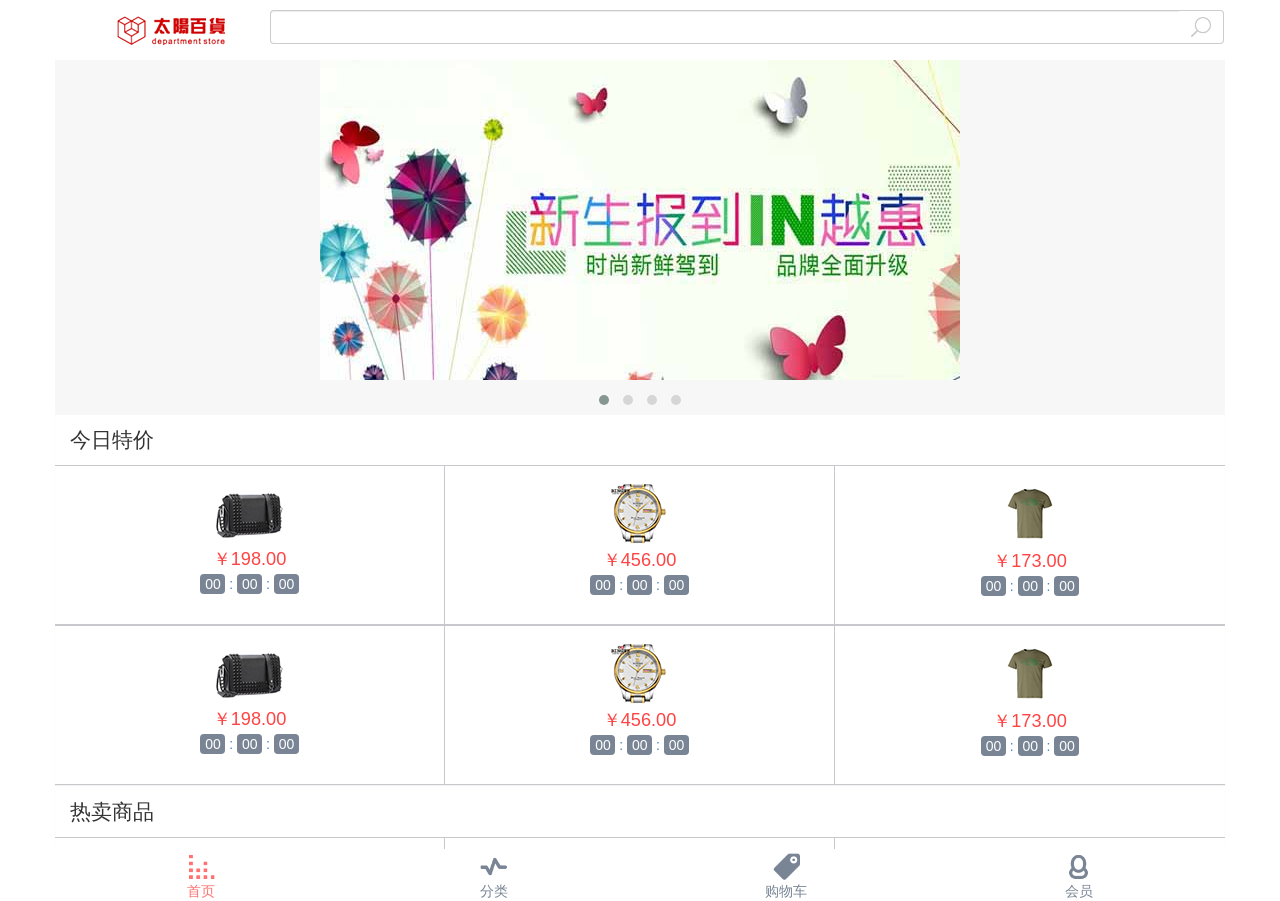
==== src/main/webapp/weishophtml/index.html @ fc04ae3f "lll" ====
<!DOCTYPE html>
<html>
<head>
	<meta charset="utf-8">
	<title>微商城</title>
	<meta name="viewport" content="width=device-width, initial-scale=1.0, maximum-scale=1.0, user-scalable=no">
	<meta http-equiv="X-UA-Compatible" content="IE=edge">
	<!-- Bootstrap -->
	<link rel="stylesheet" href="css/bootstrap.min.css">
	<link rel="stylesheet" href="css/owl.carousel.min.css">
	<link rel="stylesheet" href="css/owl.theme.default.min.css">
	<link rel="stylesheet" href="css/style.css">
	<link rel="stylesheet" href="css/media.css">
	
<!--
	<link rel="stylesheet" type="text/css" href="themes/metro/easyui.css">
	<link rel="stylesheet" type="text/css" href="themes/mobile.css">
	<link rel="stylesheet" type="text/css" href="themes/icon.css">
	<script type="text/javascript" src="themes/jquery.min.js"></script>
	<script type="text/javascript" src="themes/jquery.easyui.min.js"></script>
	<script type="text/javascript" src="themes/jquery.easyui.mobile.js"></script>
-->
</head>
<body>

	<header class="navbar top" role="navigation">
		<div class="container">
			<div class="row">
				<div class="col-md-2 col-sm-2 col-xs-3 top_logo">
					<p class="navbar-text">
						<a href="#">
							<img class="img-responsive" src="images/logo.png" alt="太阳百货"></a>
					</p>
				</div>
				<div class="col-md-10 col-sm-10 col-xs-9 top_search">
					<p class="navbar-text input-group">
						<input type="text" class="form-control">
						<span class="input-group-addon">
							<img src="images/search.png"></span>
					</p>
				</div>

			</div>
		</div>
	</header>

	
		<div id="main_div">
			
	<div class="container pic_show">
		<div id="owl-demo1" class="owl-carousel owl-theme">
			<div class="item">
				<img src="images/pic1.png" class="img-responsive"></div>
			<div class="item">
				<img src="images/pic2.jpg" class="img-responsive"></div>
			<div class="item">
				<img src="images/pic1.png" class="img-responsive"></div>
			<div class="item">
				<img src="images/pic2.jpg" class="img-responsive"></div>
		</div>
	</div>
<div class="container today_miaosha">
		<div class="panel panel-default">
			<div class="panel-heading">今日特价</div>
			<div class="panel-body">
				<div class="container">
					<div class="row">
						<div class="col-md-4 col-sm-4 col-xs-4 daojishi_body">
							<a href="#">
								<img src="images/ms1.png">
								<p class="daojishi_price">￥198.00</p>
								<p id="djs1" class="daojishi" data-date="june 18,2016 20:30:30">
									<span class="hour">00</span>
									:
									<span class="min">00</span>
									:
									<span class="sec">00</span>
								</p>
							</a>
						</div>
						<div class="col-md-4 col-sm-4 col-xs-4 daojishi_body">
							<a href="#">
								<img src="images/ms2.png">
								<p class="daojishi_price">￥456.00</p>
								<p id="djs2" class="daojishi" data-date="june 18,2016 23:20:41">
									<span class="hour">00</span>
									:
									<span class="min">00</span>
									:
									<span class="sec">00</span>
								</p>
							</a>
						</div>
						<div class="col-md-4 col-sm-4 col-xs-4 daojishi_body">
							<a href="#">
								<img src="images/ms3.png">
								<p class="daojishi_price">￥173.00</p>
								<p id="djs3" class="daojishi" data-date="june 18,2016 00:00:03">
									<span class="hour">00</span>
									:
									<span class="min">00</span>
									:
									<span class="sec">00</span>
								</p>
							</a>
						</div>
					</div>
										<div class="row">
						<div class="col-md-4 col-sm-4 col-xs-4 daojishi_body">
							<a href="#">
								<img src="images/ms1.png">
								<p class="daojishi_price">￥198.00</p>
								<p id="djs4" class="daojishi" data-date="june 18,2016 20:30:30">
									<span class="hour">00</span>
									:
									<span class="min">00</span>
									:
									<span class="sec">00</span>
								</p>
							</a>
						</div>
						<div class="col-md-4 col-sm-4 col-xs-4 daojishi_body">
							<a href="#">
								<img src="images/ms2.png">
								<p class="daojishi_price">￥456.00</p>
								<p id="djs5" class="daojishi" data-date="june 18,2016 23:20:41">
									<span class="hour">00</span>
									:
									<span class="min">00</span>
									:
									<span class="sec">00</span>
								</p>
							</a>
						</div>
						<div class="col-md-4 col-sm-4 col-xs-4 daojishi_body">
							<a href="#">
								<img src="images/ms3.png">
								<p class="daojishi_price">￥173.00</p>
								<p id="djs6" class="daojishi" data-date="june 18,2016 00:00:03">
									<span class="hour">00</span>
									:
									<span class="min">00</span>
									:
									<span class="sec">00</span>
								</p>
							</a>
						</div>
					</div>
				</div>
			</div>
		</div>
	</div>
	<div class="container today_miaosha">
		<div class="panel panel-default">
			<div class="panel-heading">热卖商品</div>
			<div class="panel-body">
				<div class="container">
					<div class="row">
						<div class="col-md-4 col-sm-4 col-xs-4 daojishi_body">
							<a href="#">
								<img src="images/ms1.png">
								<p class="daojishi_price">￥198.00</p>
								<p>
									销量：10234
								</p>
							</a>
						</div>
						<div class="col-md-4 col-sm-4 col-xs-4 daojishi_body">
							<a href="#">
								<img src="images/ms2.png">
								<p class="daojishi_price">￥456.00</p>
								<p>
									销量：10234
								</p>
							</a>
						</div>
						<div class="col-md-4 col-sm-4 col-xs-4 daojishi_body">
							<a href="#">
								<img src="images/ms3.png">
								<p class="daojishi_price">￥173.00</p>
								<p>
									销量：10234
								</p>
							</a>
						</div>
					</div>
					<div class="row">
						<div class="col-md-4 col-sm-4 col-xs-4 daojishi_body">
							<a href="#">
								<img src="images/ms1.png">
								<p class="daojishi_price">￥198.00</p>
								<p>
									销量：10234
								</p>
							</a>
						</div>
						<div class="col-md-4 col-sm-4 col-xs-4 daojishi_body">
							<a href="#">
								<img src="images/ms2.png">
								<p class="daojishi_price">￥456.00</p>
								<p>
									销量：10234
								</p>
							</a>
						</div>
						<div class="col-md-4 col-sm-4 col-xs-4 daojishi_body">
							<a href="#">
								<img src="images/ms3.png">
								<p class="daojishi_price">￥173.00</p>
								<p>
									销量：10234
								</p>
							</a>
						</div>
					</div>
				</div>
			</div>
		</div>
	</div>

		</div>
	<footer>
		<div class="container footer">
			<div class="row">
				<div class="col-md-3 col-sm-3 col-xs-3">
					<a href="index.html" class="active">
						<p class="footer_index">首页</p>
					</a>
				</div>
				<div class="col-md-3 col-sm-3 col-xs-3">
					<a href="type.html">
						<p class="footer_huodong">分类</p>
					</a>
				</div>
				<div class="col-md-3 col-sm-3 col-xs-3">
					<a href="pinpai_fenlei.html">
						<p class="footer_pinpai">购物车</p>
					</a>
				</div>
				<div class="col-md-3 col-sm-3 col-xs-3">
					<a href="huiyuan.html">
						<p class="footer_huiyuan">会员</p>
					</a>
				</div>
			</div>
		</div>
	</footer>

	
<script src="js/jquery.min.js"></script>
<script src="js/bootstrap.min.js"></script>
<script src="js/owl.carousel.min.js"></script>
<script type="text/javascript">
            $(document).ready(function() {
                $("#owl-demo1").owlCarousel({
                    items: 1,
                    loop: true,
                    margin: 10,
                    smartSpeed: 450,
                    autoplay: true,
                    autoplayTimeout: 4000,
                });

								function timer(id){
									var jqueryID = '#' + id;

									var endTime = new Date($(jqueryID).data('date'));
                                  
                		            var currentTime = new Date();
                                    
                		            var intDiff = parseInt((endTime-currentTime)/1000);
									
								    window.setInterval(function(){
								        var day=0,
								            hour=0,
								            minute=0,
								            second=0;
								        if(intDiff > 0){
								            hour = Math.floor(intDiff / (60 * 60));
								            minute = Math.floor(intDiff / 60)  - (hour * 60);
								            second = Math.floor(intDiff) - (hour * 60 * 60) - (minute * 60);
								        }
								        if (hour <= 9) hour = '0' + hour;
								        if (minute <= 9) minute = '0' + minute;
								        if (second <= 9) second = '0' + second;
								        $(jqueryID +' .hour').html(hour);
								        $(jqueryID +' .min').html(minute);
								        $(jqueryID +' .sec').html(second);
								        intDiff--;
								    }, 1000);
								}
								$(function(){
								    var djsList = $('.daojishi');
								    for(var i = 0;i < djsList.length; i++){
								    	timer(djsList[i].id);
								    }
								});
				//设置高度			
			    $(function(){
			    	$("#main_div").height($(window).height()-$("header").height()-$("footer").height()-1);
			    	$("#main_div").css({"overflow":"auto"});
			    });
							
            });
        </script>
</body>
</html>
---- src/main/webapp/weishophtml/css/style.css ----
*{
	-webkit-tap-highlight-color:rgba(0,0,0,0); /*去掉链接iphone高亮*/
}
a{
	outline:none;
}
input {
	-webkit-appearance:none; /*去除iphone默认input样式*/
}

img{
	margin:0 auto;
}
/* 头部部分 比较多页面会使用到 */
.top{
	background:rgba(255,255,255,1);
	z-index:1030;
	max-height:60px;
	margin-bottom:0;
}
.top_pinpai{
	background:#ffffff;
	margin-bottom:0px;
}
.top .top_logo{
	text-align:center;
	padding-left:10px;
	padding-right:3px;
}
.top .top_logo .navbar-text{
	width:100%;
}
.top .top_logo .navbar-text img{
	margin:0 auto;
}
.top .top_logo a{
	outline:none;
	font-family:'SimHei',sans-serif;
	display:block;
	text-decoration:none;
	color:#798595;
	font-weight:bold;
	font-size:16px;
}
.top .top_search{
	padding-right:16px;
	padding-left:5px;
}
.top .top_search .navbar-text{
	width:100%;
	margin-top:9px;
	margin-bottom:9px;
}
.top .top_search .navbar-text input{
	font-family:'SimHei',sans-serif;
	border-right-width:0;
}
.top .top_search .navbar-text span{
	background:rgba(255,255,255,0.8);
}
.top .top_search .navbar-text span img{
	width:20px;
	height:20px;
}
.top .top_gallery{
	text-align:center;
	padding-left:3px;
}
.top .top_gallery a{
	outline:none;
	display:block;
}
.top .top_gallery .navbar-text{
	width:100%;
	margin-top:15px;
	margin-bottom:15px;
}
.top .top_gallery .navbar-text img{
	width:20px;
	height:20px;
	margin:0 auto;
}


.top .top_choice1,
.top .top_choice2{
	padding-top:6px;
	padding-left:0;
	padding-right:0;
}
.top .top_choice1 .navbar-text,
.top .top_choice2 .navbar-text{
	margin-left:0;
	margin-right:0;
}
.top .top_choice1 p a,
.top .top_choice2 p a{
	font-family:'SimHei',sans-serif;
	text-decoration:none;
	color:#ff7272;
	padding-left:30px;
	padding-right:30px;
	padding-top:10px;
	padding-bottom:10px;
	border:1px solid #ff7272;
}
.top .top_choice1.active p a,
.top .top_choice2.active p a{
	background:#ff7272;
	color:#fff;
}
.top .top_choice1 p{
	float:right;
}
.top .top_choice1 p a{
	border-top-left-radius:5px;
	border-bottom-left-radius:5px;
}
.top .top_choice2 p{
	float:left;
}
.top .top_choice2 p a{
	border-top-right-radius:5px;
	border-bottom-right-radius:5px;
}
.top .top_back .navbar-text{
	margin-top:17px;
	margin-bottom:17px;
}
.top .top_back .navbar-text a{
	padding-left:10px;
	padding-right:20px;
	padding-top:17px;
	padding-bottom:17px;
}
.top .top_back .navbar-text img{
	height:20px;
}
.top .top_search_btn .navbar-text{
	margin-top:20px;
	margin-bottom:20px;
	float:right;
}
.top .top_search_btn .navbar-text a{
	outline:none;
	display:block;
}
.top .top_search_btn .navbar-text img{
	height:20px;
}
.top .top_pp_d{
	text-align:center;
	padding-left:0;
	padding-right:0;
}
.top .top_pp_d p.navbar-text{
	width:100%;
	height:50px;
	line-height:50px;
	margin:0;
}
.top .top_pp_d p.navbar-text a{
	letter-spacing:5px;
	height:100%;
	width:100%;
	display:block;
	color:#ff7272;
	background:transparent;
	font-size:1.3em;
	text-decoration:none;
}
.top .top_pp_d p.navbar-text.active a{
	-webkit-transition:all 0.5s;
	-moz-transition:all 0.5s;
	transition:all 0.5s;
	background:transparent;
	color:#fff;
}
.top .top_pp_d.top_pp_slide{
	background:#ff7272;
	position:relative;
	top:-50px;
	z-index:-99;
	left:0;
}
.top .popup{
	background:rgba(101,101,101,0.9);
	position:fixed;
	top:0;
	right:-70%;
	width:50%;
	height:100%;
	z-index:999;
}
.top .popup img{
	margin:20px 20px 5px;
}
.top .popup ul{
	list-style-type:none;
	padding-left:0;
}
.top .popup ul li{
	text-align:center;
}
.top .popup ul li a{
	outline:none;
	font-size:16px;
	font-family:'SimHei',sans-serif;
	display:block;
	color:#fff;
	text-decoration:none;
	padding-top:10px;
	padding-bottom:10px;
}
.top .popup ul li a:hover{
	color:#ff7272;
}
.top .popup.p2{
	left:-50%;
	width:50%;
	height:100%;
}
.top .popup.p2 ul{
	margin-top:34px;
}
.popupshadow{
	position:fixed;
	left:0;
	right:0;
	bottom:0;
	top:0;
	height:100%;
	width:100%;
	background:rgba(101,101,101,0.1);
	display:none;
}
/* 底部部分 比较多页面会使用到 */
.footer{
	text-align:center;
}
.footer a{
	text-decoration:none;
	display:block;
}
.footer a p{
	color:#798595;
	margin-bottom:0;
	padding-top:32px;
	font-family:'SimHei',sans-serif;
}
.footer a.active p{
	color:#ff7272;
}
.footer a p.footer_index{
	background:url(../images/shouye.png) no-repeat center 4px;
	background-size:27px 27px;
}
.footer a.active p.footer_index{
	background:url(../images/shouye_ac.png) no-repeat center 4px;
	background-size:27px 27px;
}
.footer a p.footer_huodong{
	background:url(../images/huodong.png) no-repeat center 4px;
	background-size:27px 27px;
}
.footer a.active p.footer_huodong{
	background:url(../images/huodong_ac.png) no-repeat center 4px;
	background-size:27px 27px;
}
.footer a p.footer_pinpai{
	background:url(../images/pinpai.png) no-repeat center 4px;
	background-size:27px 27px;
}
.footer a.active p.footer_pinpai{
	background:url(../images/pinpai_ac.png) no-repeat center 4px;
	background-size:27px 27px;
}
.footer a p.footer_huiyuan{
	background:url(../images/huiyuan.png) no-repeat center 4px;
	background-size:27px 27px;
}
.footer a.active p.footer_huiyuan{
	background:url(../images/huiyuan_ac.png) no-repeat center 4px;
	background-size:27px 27px;
}




/*  主页上部的图片轮播部分  */
.pic_show{
	background:#f7f7f7;
	padding-left:0;
	padding-right:0;
	margin-top:0px;
}
.pic_show .item img{
	margin:0 auto;
	width:auto;
}
.owl-theme .owl-controls {
	margin-top: 10px;
	text-align: center;
	-webkit-tap-highlight-color: rgba(0, 0, 0, 0);
}
/* 主页中部的链接部分  */
.index_link{
	text-align:center;
	background:#f1f2f7;
	border-top:1px solid #c8c7cc;
	padding-top:10px;
	padding-bottom:10px;
	padding-left:20px;
	padding-right:20px;
}
.index_link .l1,
.index_link .l2,
.index_link .l3,
.index_link .l4{
	border:4px solid #f1f2f7;
	padding-left:0;
	padding-right:0;
}
.index_link .l1 a,
.index_link .l2 a,
.index_link .l3 a,
.index_link .l4 a{
	font-family:'SimHei',sans-serif;
	padding-top:17px;
	padding-bottom:17px;
	display:block;
	color:#fff;
	text-decoration:none;
}
.index_link .l1 a,
.index_link .l4 a{
	padding-bottom:21px;
}
.index_link .l1{
	font-size:1.6em;
	background:url(../images/woaimei_bg.png) no-repeat left top;
	background-size:100% 100%;
}
.index_link .l2,
.index_link .l3{
	font-size:1.8em;
	background:#ffbd5f;
}
.index_link .l4{
	font-size:1.6em;
	background:url(../images/aiwojia_bg.png) no-repeat left top;
	background-size:100% 100%;
}
.index_link .l1,
.index_link .l4{
	position:relative;
}
.index_link .l1 p,
.index_link .l4 p{
	margin-bottom:0;
	text-align:left;
	position:relative;
	top:-10px;
	left:5px;
}

/*  主页部分底部的秒杀界面 */
.today_miaosha{
	text-align:center;
	margin-bottom:0px;
	padding-left:0;
	padding-right:0;
}
.today_miaosha .panel{
	border-bottom-width:0;
	border-right-width:0;
	border-left-width:0;
	border-top:0px solid #c8c7cc;
	-webkit-border-radius:0;
	-moz-border-radius:0;
	border-radius:0;
}
.today_miaosha .panel-heading{
	font-family:'SimHei',sans-serif;
	text-align:left;
	font-size:1.5em;
	background:#fff;
	border-bottom-width:0;
}
.today_miaosha .panel-body{
	padding:0;
}
.today_miaosha .panel-body a{
	display:block;
	text-decoration:none;
}
.today_miaosha .panel-body .container{
	padding-left:0;
	padding-right:0;
}
.today_miaosha .panel-body .container .row{
	margin-left:0;
	margin-right:0;
}
.today_miaosha .daojishi_body{
	border-right:1px solid #c8c7cc;
	border-top:1px solid #c8c7cc;
	border-bottom:1px solid #c8c7cc;
	padding:10px 0;
	min-height:160px;
}
.today_miaosha .daojishi_body a{
	margin-top:5px;
}
.today_miaosha .daojishi_body:last-child{
	border-right-width:0;
}
.today_miaosha .daojishi_price{
	font-family:'SimHei',sans-serif;
	color:#ff4444;
	font-size:1.3em;
}
.today_miaosha .daojishi{
	font-size:14px;
	font-family:'SimHei',sans-serif;
}
.today_miaosha .daojishi span{
	display:inline-block;
	width:25px;
	text-align:center;
	color:#fff;
	background:#798595;
	padding:0 5px;
	-webkit-border-radius:4px;
	-moz-border-radius:4px;
	border-radius:4px;
	margin-left:0;
	margin-right:0;
}








/* 我爱美活动界面*/

.huodong{
	padding-left:0;
	padding-right:0;
	background:#f1f2f7;
}
.huodong_nav{
	position:fixed;
	left:0;
	right:0;
	background:#fe7f7f;
	padding-left:0;
}
.huodong_nav li{
	list-style:none;
	margin-bottom:0;
	text-align:center;
}
.huodong_nav li a{
	padding-left:10px;
	padding-right:10px;
	letter-spacing:2px;
	display:inline-block;
	height:40px;
	padding-top:10px;
	padding-bottom:10px;
	outline:none;
	text-decoration:none;
	vertical-align:bottom;
	color:#ffffff;
	font-family:'SimHei',sans-serif;
}
.huodong_nav li a.active,
.huodong_nav li a:hover{
	color:#fefefe;
	background:#fe7f7f;
	background:url(../images/hover_tri.png) center bottom no-repeat;
	background-size:10px auto;
}
.huodong_nav li a:hover{
	color:#bc3c2f;
	background:#fe7f7f;
}

.huodong_content{
	padding-left:10px;
	padding-right:10px;
	margin-bottom:56px;
	margin-top:45px;
}
.huodong_content .panel{
	border:1px solid #cccbd0;
	margin-bottom:10px;
}
.huodong_content .panel a{
	outline:none;
}
.huodong_content .panel-body{
	text-align:center;
	padding:0;
}
.huodong_content .panel-body img{
	margin:0 auto;
}
.huodong_content .panel-footer{
	overflow:hidden;
	background:rgba(255,255,255,0.9);
}
.huodong_content .huodong_title{
	font-family:'SimHei',sans-serif;
	font-size:1.2em;
	color:#798595;
	float:left;
	margin-bottom:0;
}
.huodong_content .huodong_dazhe{
	font-family:'SimHei',sans-serif;
	font-size:1.1em;
	color:#ff7272;
	float:right;
	margin-bottom:0;
}

.huodong_detail{
	background:#f7f7f7;
	padding-left:5px;
	padding-right:5px;
	margin-bottom:56px;
}
.huodong_detail .back{
	padding-left:10px;
}
.huodong_detail .huodong_pic .col-md-12{
	padding-left:0;
	padding-right:0;
}
.huodong_detail .huodong_main{
	background:#fff;
	color:#606060;
	padding-bottom:35px;
}
.huodong_detail .huodong_main p.huodong_title{
	font-family:'SimHei',sans-serif;
	padding-left:0;
	font-size:1.4em;
	color:#606060;
	margin-top:10px;
	margin-left:5px;
	font-weight:bold;
}
.huodong_detail .huodong_main p{
	font-family:'SimHei',sans-serif;
	padding-left:27px;
	margin-left:3px;
}
.huodong_detail .huodong_main ol{
	font-family:'SimHei',sans-serif;
	padding-left:47px;
	margin-left:8px;
}
.huodong_detail .huodong_main p.huodong_content_title{
	margin-top:10px;
	margin-left:5px;
	padding-left:25px;
}
.huodong_detail .huodong_main p.huodong_content_title.t1{
	background:url(../images/detail.png) no-repeat left center;
	background-size:auto 100%;
}
.huodong_detail .huodong_main p.huodong_content_title.t2{
	background:url(../images/time2.png) no-repeat left center;
	background-size:auto 100%;
}
.huodong_detail .huodong_main p.huodong_content_title.t3{
	background:url(../images/location2.png) no-repeat left center;
	background-size:auto 100%;
}
/* 品牌 按分类的*/

.pinpai{
	margin-top:60px;
	padding-left:0;
	padding-right:0;
	background:#f7f7f7;
}
.pinpai .nav{
	background:#ff7272;
}
.pinpai .nav a{
	border-width:0;
	color:#fff;
}
.pinpai .nav>li>a:hover,.pinpai .nav>li>a:focus {
	text-decoration:none;
	background:#ff7272;
	border-width:0;
}
.pinpai .nav-tabs>li.active>a,.pinpai .nav-tabs>li.active>a:hover,.pinpai .nav-tabs>li.active>a:focus {
	border-width:0;
	color:#fefefe;
	background:#ff7272;
}
.pinpai .tab-content{
	padding-bottom:54px;
	margin-bottom:0;
	clear:both;
}
.pinpai .tab-content .panel{
	border-top:1px solid #c2c2c2;
}
.pinpai .tab-content img.fenlei_b{
	margin:0 auto;
}
.pinpai .panel{
	margin-bottom:0;
}
.pinpai .panel-heading .plus div{
	margin-left:15px;
	margin-right:15px;
	margin-top:8px;
}
.pinpai .panel-heading .plus div,
.pinpai .panel-heading .plus a{
	float:left;
}
.pinpai .panel-heading .plus div p.logo_title{
	font-family:'SimHei',sans-serif;
	font-size:1.3em;
	color:#57677a;
}
.pinpai .panel-heading .plus div p.location{
	font-family:'SimHei',sans-serif;
	color:#f6a1a1;
	padding-top:3px;
	padding-left:18px;
	background:url(../images/location.png) no-repeat left center;
	background-size:14px 20px;
}
.pinpai .panel-heading .gif{
	margin-top:19px;
}
.pinpai .panel-heading .phone{
	margin-top:35px;
	float:right;
}
.pinpai .panel-body{
	padding-top:4px;
	padding-bottom:9px;
}
.pinpai .panel-footer{
	font-family:'SimHei',sans-serif;
	background:#ffffff;
	border-top-width:0;
	font-size:16px;
	text-indent:20px;
}


.pinpai_nav{
	background:#fe7f7f;
	padding-left:0;
	margin-bottom:1px;
}
.pinpai_nav li{
	list-style:none;
	margin-bottom:0;
	text-align:center;
}
.pinpai_nav li a{
	padding-left:10px;
	padding-right:10px;
	white-space:nowrap;
	letter-spacing:2px;
	display:inline-block;
	height:40px;
	padding-top:10px;
	padding-bottom:10px;
	outline:none;
	text-decoration:none;
	vertical-align:bottom;
	color:#fff;
	font-family:'SimHei',sans-serif;
}
.pinpai_nav li a.active,
.pinpai_nav li a:hover{
	color:#fefefe;
	background:#fe7f7f;
	background:url(../images/hover_tri.png) center bottom no-repeat;
	background-size:10px auto;
}
.pinpai_nav li a:hover{
	color:#bc3c2f;
	background:#fe7f7f;
}



.louceng_nav{
	list-style:none;
	padding-left:0;
	padding-top:17px;
	margin-bottom:39px;
}
.louceng_nav li{
	text-align:center;
	width:20%;
	float:left;
	position:relative;
}

.louceng_nav li a{
	font-size:1em;
	transition:all 0.1s;
	font-family:'SimHei',sans-serif;
	text-decoration:none;
	color:#ff7272;
	border:1px solid #ff7272;
	-webkit-border-radius:13px;
	-moz-border-radius:13px;
	border-radius:13px;
	padding:5px;
	outline:none;
}
.louceng_nav li.active a{
	font-size:1.3em;
	color:#777;
	border:#5a5a5a 1px solid;
	padding:9px;
	top:-1px;
	position:relative;
	-webkit-border-radius:19px;
	-moz-border-radius:19px;
	border-radius:19px;
}



/* 会员信息页面 */
.huiyuan{
	background:url(../images/head_bg.png) no-repeat;
	background-size:100% 100%;
}
.huiyuan .huiyuan_xinxi{
	margin-top:30px;
}
.huiyuan .huiyuan_xinxi img,
.huiyuan .huiyuan_xinxi div{
	float:left;
}
.huiyuan .huiyuan_xinxi div{
	margin-left:10px;
	margin-right:10px;
}
.huiyuan a.user_name{
	display:block;
	color:#000;
	font-size:18px;
	margin-bottom:0;
	text-decoration:none;
	overflow:hidden;
	text-overflow:ellipsis;
	white-space:nowrap;
}
.huiyuan a.user_name p{
	margin-bottom:0;
}
.huiyuan a.user_count{
	display:block;
	color:#a0a1a1;
	text-decoration:none;
}
.huiyuan div.user_head{
	-webkit-border-radius:35px;
	-moz-border-radius:35px;
	border-radius:35px;
	overflow:hidden;
	margin-left:10px;
	margin-right:0;
}
.huiyuan div.user_head img{
	width:70px;
	height:70px;
}
.huiyuan img.user_rate{
	margin-top:5px;
	width:12px;
	height:12px;
}
.huiyuan .get_wifi{
	margin-bottom:50px;
	text-align:right;
}
.huiyuan .get_wifi a{
	color:#ff7272;
	text-decoration:underline;
}

.huiyuan_main{
	position:relative;
	background:#f7f7f7;
	padding-left:0;
	padding-right:0;
	padding-bottom:200px;
}
.huiyuan_main .panel{
	margin-bottom:4px;
}
.huiyuan_main .panel .panel-heading{
	font-size:18px;
	border-top:1px solid #cccbd0;
	border-bottom:1px solid #cccbd0;
}
.huiyuan_main .panel .panel-heading p{
	margin-bottom:0;
}
.huiyuan_main .p1{
	position:relative;
	top:-44px;
	background:rgba(255,255,255,0.75);
}
.huiyuan_main .p1 .panel-heading p{
	padding-left:25px;
	background:url(../images/diamond.png) no-repeat left center;
}
.huiyuan_main .p1 .panel-body{
	border-bottom:1px solid #cccbd0;
	height:150px;
	overflow-y:scroll;
}
.huiyuan_main .p1 ul li{
	margin-bottom:5px;
}
.huiyuan_main .p1 ul li p a{
	text-decoration:none;
	clear:right;
	color:#ff7272;
	margin-bottom:0;
}
.huiyuan_main .p1 ul li p span{
	color:#606060;
	float:right;
}
.huiyuan_main .p2 .panel-heading a,
.huiyuan_main .p3 .panel-heading a{
	color:#606060;
	text-decoration:none;
}
.huiyuan_main .p2 .panel-heading p{
	padding-left:25px;
	background:url(../images/rule.png) no-repeat left center,
						 url(../images/arrow.png) no-repeat right center;
}
.huiyuan_main .p3 .panel-heading p{
	padding-left:25px;
	background:url(../images/time.png) no-repeat left center,
						 url(../images/arrow.png) no-repeat right center;
}		
.huiyuan_main .p1,
.huiyuan_main .p2,
.huiyuan_main .p3{
	position:relative;
	top:-48px;
}



/* search 界面 */
.top .top_search2{
	padding-right:0;
}
.top .top_search2 .navbar-text .input-group-addon{
	font-family:'SimHei',sans-serif;
	color:#ff7272;
	border:1px solid #ff7272;
	border-right-width:0;
	padding-right:16px;
	margin-right:3px;
	background:#fff url(../images/down_arrow.png) no-repeat right center;
	cursor:pointer;
	max-width:85px;
	overflow:hidden;
	text-overflow:ellipsis;
	white-space:nowrap; 
}
.top .top_search2 .navbar-text .form-control{
	font-family:'SimHei',sans-serif;
	color:#576777;
	border:1px solid #ff7272;
	border-left-width:0;
}

.top .top_search2_btn{
	padding-left:0;
	padding-right:7px;
}
.top .top_search2_btn .navbar-text{
	font-size:1.2em;
	text-align:center;
	margin-left:5px;
}
.top .top_search2_btn .navbar-text a{
	padding-top:5px;
	padding-bottom:5px;
	padding-left:20px;
	padding-right:20px;
	display:block;
	font-family:'SimHei',sans-serif;
	color:#fff;
	text-decoration:none;
	background:#ff7272;
	border-radius:5px;
}

.search_tip{
	background:#f7f7f7;
	color:#576777;
	margin-top:63px;
}
.search_tip p{
	font-family:'SimHei',sans-serif;
	margin-top:10px;
}
.search_result{
	padding-left:0;
	padding-right:0;
}
.search_result .row{
	margin-left:0;
	margin-right:0;
	margin-bottom:0px;
}

.search_result .search_class{
	padding-left:0;
	padding-right:0;
	background:#fff;
	border-bottom:1px solid #c2c2c2;
}
.search_result .search_class.search_class_mt{
	margin-top:15px;
}
.search_result .search_class p{
	font-family:'SimHei',sans-serif;
	margin-bottom:0;
	margin-left:25px;
	color:#ff7272;
	font-size:18px;
	padding-left:30px;
	padding-top:10px;
	padding-bottom:10px;
}
.search_result .search_class.sc_1 p{
	background:#fff url(../images/pinpai_ac.png) no-repeat left center;
	background-size:25px 25px;
}
.search_result .search_class.sc_2 p{
	background:#fff url(../images/huodong_ac.png) no-repeat left center;
	background-size:25px 25px;
}

.search_result .search_pinpai{
	padding-top:10px;
	padding-bottom:10px;
	background:#fff;
	border-bottom:1px solid #c2c2c2;
}
.search_result .search_pinpai > div{
	padding-left:0;
	padding-right:0;
	margin-left:0;
	position:relative;
}
.search_result .search_pinpai a,
.search_result .search_pinpai > div > div {
	font-family:'SimHei',sans-serif;
	float:left;
}
.search_result .search_pinpai > div > div{
	margin-left:8px;
	max-width:50%;
	overflow: hidden;
	text-overflow:ellipsis;
	white-space:nowrap;
}
.search_result .search_pinpai a:first-of-type{
	margin-left:15px;
}
.search_result .search_pinpai a:last-of-type{
	bottom:8px;
	right:15px;
	position:absolute;
}
.search_result .search_pinpai > div > div p{
	color:#576777;
	margin-bottom:5px;
}
.search_result .search_pinpai > div > div p:first-child{
	font-size:1.3em;
}
.search_result .search_pinpai > div > div p:nth-child(2){
	padding-left:17px;
	background:url(../images/location.png) no-repeat left center;
	background-size:13px auto;
}
.search_result .search_pinpai > div > div p:last-child{
	padding-left:17px;
	background:url(../images/phone.png) no-repeat left center;
	background-size:13px auto;
}

.search_result .search_huodong{
	margin-bottom:56px;
	background:#fff;
}
.search_result .search_huodong > div{
	width:47%;
	margin-right:1.5%;
	margin-left:1.5%;
	margin-top:12px;
	padding-left:0;
	padding-right:0;
	-webkit-border-radius:5px;
	-moz-border-radius:5px;
	border-radius:5px;
	position:relative;
}
.search_result .search_huodong > div > p{
	font-family:'SimHei',sans-serif;
	float:right;
	color:#ff7272;
	max-width:25%;
	margin-top:10px;
	margin-bottom:10px;
}
.search_result .search_huodong > div > div{
	float:left;
	max-width:75%;
	margin-top:10px;
	margin-bottom:10px;

}
.search_result .search_huodong > div > div p{
	font-family:'SimHei',sans-serif;
	color:#576777;
	margin-bottom:0;
	white-space:nowrap;
	text-overflow: ellipsis;
 	overflow: hidden;
 	margin-left:5px;
}
.search_result .search_huodong > div > div p:first-child{
	font-size:1.1em;
}
.search_result .search_huodong > div > div p:last-child{
	font-size:0.9em;
}



.simple_page_same_style{
	padding-left:0;
	padding-right:0;
	margin-top:54px;
	padding-bottom:120px;
}
.simple_page_same_style.remove_mar_top{
	background:#f7f7f7;
	margin-top:0;
}
.simple_page_same_style .row{
	margin-top:15px;
}
.simple_page_same_style p{
	line-height:1.8em;
	font-family:'SimHei',sans-serif;
	margin-top:7px;
	margin-bottom:7px;
	color:#606060;
	font-size:1.2em;
	text-indent:25px;
	margin-left:10px;
	margin-right:10px;
}
.simple_page_same_style ol{
	margin-left:15px;
}
.simple_page_same_style ol li{
	font-family:'SimHei',sans-serif;
	margin-top:10px;
	color:#606060;
	font-size:1.2em;
}


.fixed_back{
	position:fixed;
	bottom:60px;
	left:10px;
}
.fixed_back img{
	width:35px;
}

.owl-carousel{
	min-height:20px;
}

.zhanwei{
	text-align:center;
	margin-bottom:56px;
	padding-left:0;
	padding-right:0;
}

/* 类型页面 */
.typelist_main{
	position:relative;
	background:#f7f7f7;
	padding-left:0;
	padding-right:0;
	padding-bottom:0;
}
.typelist_main .panel{
	margin-bottom:0px;
}
.typelist_main .panel .panel-heading{
	font-size:18px;
	border-top:1px solid #cccbd0;
	border-bottom:1px solid #cccbd0;
}
.typelist_main .panel .panel-heading p{
	margin-bottom:0;
}
.typelist_main .p1{
	position:relative;
	top:-44px;
	background:rgba(255,255,255,0.75);
}
.typelist_main .p1 .panel-heading p{
	padding-left:25px;
	background:url(../images/diamond.png) no-repeat left center;
}
.typelist_main .p1 .panel-body{
	border-bottom:1px solid #cccbd0;
	height:150px;
	overflow-y:scroll;
}
.typelist_main .p1 ul li{
	margin-bottom:5px;
}
.typelist_main .p1 ul li p a{
	text-decoration:none;
	clear:right;
	color:#ff7272;
	margin-bottom:0;
}
.typelist_main .p1 ul li p span{
	color:#606060;
	float:right;
}
.typelist_main .p2 .panel-heading a,
.typelist_main .p3 .panel-heading a{
	color:#606060;
	text-decoration:none;
}
.typelist_main .p2 .panel-heading p{
	padding-left:25px;
	background:url(../images/rule.png) no-repeat left center,
						 url(../images/arrow.png) no-repeat right center;
}
.typelist_main .p3 .panel-heading p{
	padding-left:25px;
	background:url(../images/time.png) no-repeat left center,
						 url(../images/arrow.png) no-repeat right center;
}		
.typelist_main .p1,
.typelist_main .p2,
.typelist_main .p3{
	position:relative;
	top:0px;
}
/* 商品列表页面 		margin-right:10px;*/
.item_list .row{
	margin-left:0;
	margin-right:0;
}
.item_list_oneitem{
		padding-top:8px;
		padding-bottom:8px;
		border:1px solid #c8c7cc;

}
.item_list_img{
		text-align:center;
		float:left;
		width:30%;
		height:auto;
}
.item_list_info{
		float:left;

		width:70%;
		height:auto;
}

.item_list_info .item_list_name{
	font-family:'SimHei',sans-serif;
	color:#000000;
	font-size:1.2em;
}
.item_list_info .item_list_price{
	font-family:'SimHei',sans-serif;
	color:#ff4444;
	font-size:1em;
}
.item_list_info .item_list_hpd{
	font-family:'SimHei',sans-serif;
	color:#989898;
	font-size:0.8em;
}
/*tb*/
.tb_item{
	width:100%;
}
.tb_item .tr_item{
	padding-top:8px;
	padding-bottom:8px;
	border:1px solid #c8c7cc;
}
.tb_item .tr_item .td_item_img{
		text-align:center;
		width:30%;
		height:auto;
}
.tb_item .tr_item .td_item_info{
		text-align:center;
		width:70%;
		height:auto;
}
.tb_item .tr_item .td_item_info .item_list_name{
	font-family:'SimHei',sans-serif;
	color:#000000;
	font-size:1.2em;
	text-align:left;
}
.tb_item .tr_item .td_item_info .item_list_price{
	font-family:'SimHei',sans-serif;
	color:#ff4444;
	font-size:1em;
		text-align:left;
}
.tb_item .tr_item .td_item_info .item_list_hpd{
	font-family:'SimHei',sans-serif;
	color:#989898;
	font-size:0.8em;
		text-align:left;
}
---- src/main/webapp/weishophtml/css/media.css ----
/* 响应式 适应小屏幕*/
@media all and (max-width:480px){

	.owl-theme .owl-controls {
		margin-top: 5px;
	}
	.top .top_gallery{
		padding-left:3px;
	}
	.top .top_choice1 p a,
	.top .top_choice2 p a{
		padding-left:6px;
		padding-right:6px;
	}

	.pinpai .panel-heading{
		padding:10px 0;
	}
	.pinpai .panel-heading .plus{
		padding:0 5px;
	}
	.pinpai .panel-heading .plus div{
		margin-left:5px;
		margin-right:5px;
		margin-top:8px;
	}
	.pinpai .panel-heading .plus div p.logo_title{
		font-size:1em;
	}
	.pinpai .panel-heading .gif{
		margin-top:19px;
	}
	.pinpai .panel-heading .phone{
		margin-top:35px;
	}
	.pinpai .panel-body{
		padding-bottom:0;
	}
	.pinpai .panel-footer{
		padding-top:0;
	}


	.today_miaosha .daojishi span{
		width:20px;
		padding:0 3px;
		margin-left:-3px;
		margin-right:-3px;
	}


	.huiyuan div.user_head{
		margin-left:0;
	}
	.huiyuan_main .panel .panel-heading{
		padding:5px 10px;
	}
	.huiyuan_main .p1,
	.huiyuan_main .p2,
	.huiyuan_main .p3{
		top:-38px;
	}


	.huodong_content .panel-footer{
		padding-left:3px;
		padding-right:3px;
	}
	.huodong_content .huodong_title{
		font-size:1em;
	}
	.huodong_content .huodong_dazhe{
		font-size:1em;
	}


	.index_link .l1 a,
	.index_link .l2 a,
	.index_link .l3 a,
	.index_link .l4 a{
		padding-top:15px;
		padding-bottom:15px;
	}
	.index_link .l1 a,
	.index_link .l4 a{
		padding-bottom:17px;
	}
	.index_link .l2,
	.index_link .l3{
		font-size:1.2em;
	}
	.index_link .l1,
	.index_link .l4{
		font-size:1.1em;
	}

	.top .popup{
		width:60%;
	}
	.top .popup ul li a{
		padding-top:10px;
		padding-bottom:10px;
	}
	.search_result .search_class p{
		margin-left:10px;
		font-size:16px;
		padding-left:25px;
		padding-top:8px;
		padding-bottom:5px;
	}
	.search_result .search_class.sc_1 p{
		background:#fff url(../images/pinpai_ac.png) no-repeat left center;
		background-size:20px 20px;
	}
	.search_result .search_class.sc_2 p{
		background:#fff url(../images/huodong_ac.png) no-repeat left center;
		background-size:20px 20px;
	}
	.search_result .search_pinpai a:first-of-type{
		margin-left:5px;
	}
	.search_result .search_pinpai a:last-of-type{
		right:5px;
	}
	.search_result .search_pinpai > div > div p:first-child{
		font-size:1.1em;
	}
	.search_result .search_pinpai > div > div p{
		margin-bottom:2px;
	}
	.search_result .search_pinpai > div > div p:first-child{
		margin-left:0;
	}
	.search_result .search_pinpai > div > div p:last-child{
		margin-right:0;
	}
	.search_tip p{
		margin-top:5px;
		margin-bottom:5px;
	}

	.pinpai_detail p{
		font-size:1em;
	}

	.top .top_search2_btn .navbar-text a{
		padding-left:0;
		padding-right:0;
	}
}
---- src/main/webapp/weishophtml/themes/metro/easyui.css ----
.panel {
  overflow: hidden;
  text-align: center;
  margin: 0;
  border: 0;
  -moz-border-radius: 0 0 0 0;
  -webkit-border-radius: 0 0 0 0;
  border-radius: 0 0 0 0;
}
.panel-header,
.panel-body {
  border-width: 1px;
  border-style: solid;
}
.panel-header {
  padding: 5px;
  position: relative;
}
.panel-title {
  background: url('images/blank.gif') no-repeat;
}
.panel-header-noborder {
  border-width: 0 0 1px 0;
}
.panel-body {
  overflow: auto;
  border-top-width: 0;
  padding: 0;
}
.panel-body-noheader {
  border-top-width: 1px;
}
.panel-body-noborder {
  border-width: 0px;
}
.panel-body-nobottom {
  border-bottom-width: 0;
}
.panel-with-icon {
  padding-left: 18px;
}
.panel-icon,
.panel-tool {
  position: absolute;
  top: 50%;
  margin-top: -8px;
  height: 16px;
  overflow: hidden;
}
.panel-icon {
  left: 5px;
  width: 16px;
}
.panel-tool {
  right: 5px;
  width: auto;
}
.panel-tool a {
  display: inline-block;
  width: 16px;
  height: 16px;
  opacity: 0.6;
  filter: alpha(opacity=60);
  margin: 0 0 0 2px;
  vertical-align: top;
}
.panel-tool a:hover {
  opacity: 1;
  filter: alpha(opacity=100);
  background-color: #E6E6E6;
  -moz-border-radius: -2px -2px -2px -2px;
  -webkit-border-radius: -2px -2px -2px -2px;
  border-radius: -2px -2px -2px -2px;
}
.panel-loading {
  padding: 11px 0px 10px 30px;
}
.panel-noscroll {
  overflow: hidden;
}
.panel-fit,
.panel-fit body {
  height: 100%;
  margin: 0;
  padding: 0;
  border: 0;
  overflow: hidden;
}
.panel-loading {
  background: url('images/loading.gif') no-repeat 10px 10px;
}
.panel-tool-close {
  background: url('images/panel_tools.png') no-repeat -16px 0px;
}
.panel-tool-min {
  background: url('images/panel_tools.png') no-repeat 0px 0px;
}
.panel-tool-max {
  background: url('images/panel_tools.png') no-repeat 0px -16px;
}
.panel-tool-restore {
  background: url('images/panel_tools.png') no-repeat -16px -16px;
}
.panel-tool-collapse {
  background: url('images/panel_tools.png') no-repeat -32px 0;
}
.panel-tool-expand {
  background: url('images/panel_tools.png') no-repeat -32px -16px;
}
.panel-header,
.panel-body {
  border-color: #ddd;
}
.panel-header {
  background-color: #ffffff;
}
.panel-body {
  background-color: #fff;
  color: #444;
  font-size: 12px;
}
.panel-title {
  font-size: 12px;
  font-weight: bold;
  color: #777;
  height: 16px;
  line-height: 16px;
}
.panel-footer {
  border: 1px solid #ddd;
  overflow: hidden;
  background: #fff;
}
.panel-footer-noborder {
  border-width: 1px 0 0 0;
}
.accordion {
  overflow: hidden;
  border-width: 1px;
  border-style: solid;
}
.accordion .accordion-header {
  border-width: 0 0 1px;
  cursor: pointer;
}
.accordion .accordion-body {
  border-width: 0 0 1px;
}
.accordion-noborder {
  border-width: 0;
}
.accordion-noborder .accordion-header {
  border-width: 0 0 1px;
}
.accordion-noborder .accordion-body {
  border-width: 0 0 1px;
}
.accordion-collapse {
  background: url('images/accordion_arrows.png') no-repeat 0 0;
}
.accordion-expand {
  background: url('images/accordion_arrows.png') no-repeat -16px 0;
}
.accordion {
  background: #fff;
  border-color: #ddd;
}
.accordion .accordion-header {
  background: #ffffff;
  filter: none;
}
.accordion .accordion-header-selected {
  background: #CCE6FF;
}
.accordion .accordion-header-selected .panel-title {
  color: #000;
}
.window {
  overflow: hidden;
  padding: 5px;
  border-width: 1px;
  border-style: solid;
}
.window .window-header {
  background: transparent;
  padding: 0px 0px 6px 0px;
}
.window .window-body {
  border-width: 1px;
  border-style: solid;
  border-top-width: 0px;
}
.window .window-body-noheader {
  border-top-width: 1px;
}
.window .panel-body-nobottom {
  border-bottom-width: 0;
}
.window .window-header .panel-icon,
.window .window-header .panel-tool {
  top: 50%;
  margin-top: -11px;
}
.window .window-header .panel-icon {
  left: 1px;
}
.window .window-header .panel-tool {
  right: 1px;
}
.window .window-header .panel-with-icon {
  padding-left: 18px;
}
.window-proxy {
  position: absolute;
  overflow: hidden;
}
.window-proxy-mask {
  position: absolute;
  filter: alpha(opacity=5);
  opacity: 0.05;
}
.window-mask {
  position: absolute;
  left: 0;
  top: 0;
  width: 100%;
  height: 100%;
  filter: alpha(opacity=40);
  opacity: 0.40;
  font-size: 1px;
  overflow: hidden;
}
.window,
.window-shadow {
  position: absolute;
  -moz-border-radius: 0px 0px 0px 0px;
  -webkit-border-radius: 0px 0px 0px 0px;
  border-radius: 0px 0px 0px 0px;
}
.window-shadow {
  background: #eee;
  -moz-box-shadow: 2px 2px 3px #ededed;
  -webkit-box-shadow: 2px 2px 3px #ededed;
  box-shadow: 2px 2px 3px #ededed;
  filter: progid:DXImageTransform.Microsoft.Blur(pixelRadius=2,MakeShadow=false,ShadowOpacity=0.2);
}
.window,
.window .window-body {
  border-color: #ddd;
}
.window {
  background-color: #ffffff;
}
.window-proxy {
  border: 1px dashed #ddd;
}
.window-proxy-mask,
.window-mask {
  background: #eee;
}
.window .panel-footer {
  border: 1px solid #ddd;
  position: relative;
  top: -1px;
}
.dialog-content {
  overflow: auto;
}
.dialog-toolbar {
  padding: 2px 5px;
}
.dialog-tool-separator {
  float: left;
  height: 24px;
  border-left: 1px solid #ddd;
  border-right: 1px solid #fff;
  margin: 2px 1px;
}
.dialog-button {
  padding: 5px;
  text-align: right;
}
.dialog-button .l-btn {
  margin-left: 5px;
}
.dialog-toolbar,
.dialog-button {
  background: #fff;
  border-width: 1px;
  border-style: solid;
}
.dialog-toolbar {
  border-color: #ddd #ddd #ddd #ddd;
}
.dialog-button {
  border-color: #ddd #ddd #ddd #ddd;
}
.l-btn {
  text-decoration: none;
  display: inline-block;
  overflow: hidden;
  margin: 0;
  padding: 0;
  cursor: pointer;
  outline: none;
  text-align: center;
  vertical-align: middle;
  line-height: normal;
}
.l-btn-plain {
  border-width: 0;
  padding: 1px;
}
.l-btn-left {
  display: inline-block;
  position: relative;
  overflow: hidden;
  margin: 0;
  padding: 0;
  vertical-align: top;
}
.l-btn-text {
  display: inline-block;
  vertical-align: top;
  width: auto;
  line-height: 24px;
  font-size: 12px;
  padding: 0;
  margin: 0 4px;
}
.l-btn-icon {
  display: inline-block;
  width: 16px;
  height: 16px;
  line-height: 16px;
  position: absolute;
  top: 50%;
  margin-top: -8px;
  font-size: 1px;
}
.l-btn span span .l-btn-empty {
  display: inline-block;
  margin: 0;
  width: 16px;
  height: 24px;
  font-size: 1px;
  vertical-align: top;
}
.l-btn span .l-btn-icon-left {
  padding: 0 0 0 20px;
  background-position: left center;
}
.l-btn span .l-btn-icon-right {
  padding: 0 20px 0 0;
  background-position: right center;
}
.l-btn-icon-left .l-btn-text {
  margin: 0 4px 0 24px;
}
.l-btn-icon-left .l-btn-icon {
  left: 4px;
}
.l-btn-icon-right .l-btn-text {
  margin: 0 24px 0 4px;
}
.l-btn-icon-right .l-btn-icon {
  right: 4px;
}
.l-btn-icon-top .l-btn-text {
  margin: 20px 4px 0 4px;
}
.l-btn-icon-top .l-btn-icon {
  top: 4px;
  left: 50%;
  margin: 0 0 0 -8px;
}
.l-btn-icon-bottom .l-btn-text {
  margin: 0 4px 20px 4px;
}
.l-btn-icon-bottom .l-btn-icon {
  top: auto;
  bottom: 4px;
  left: 50%;
  margin: 0 0 0 -8px;
}
.l-btn-left .l-btn-empty {
  margin: 0 4px;
  width: 16px;
}
.l-btn-plain:hover {
  padding: 0;
}
.l-btn-focus {
  outline: #0000FF dotted thin;
}
.l-btn-large .l-btn-text {
  line-height: 40px;
}
.l-btn-large .l-btn-icon {
  width: 32px;
  height: 32px;
  line-height: 32px;
  margin-top: -16px;
}
.l-btn-large .l-btn-icon-left .l-btn-text {
  margin-left: 40px;
}
.l-btn-large .l-btn-icon-right .l-btn-text {
  margin-right: 40px;
}
.l-btn-large .l-btn-icon-top .l-btn-text {
  margin-top: 36px;
  line-height: 24px;
  min-width: 32px;
}
.l-btn-large .l-btn-icon-top .l-btn-icon {
  margin: 0 0 0 -16px;
}
.l-btn-large .l-btn-icon-bottom .l-btn-text {
  margin-bottom: 36px;
  line-height: 24px;
  min-width: 32px;
}
.l-btn-large .l-btn-icon-bottom .l-btn-icon {
  margin: 0 0 0 -16px;
}
.l-btn-large .l-btn-left .l-btn-empty {
  margin: 0 4px;
  width: 32px;
}
.l-btn {
  color: #777;
  background: #ffffff;
  background-repeat: repeat-x;
  border: 1px solid #dddddd;
  background: -webkit-linear-gradient(top,#ffffff 0,#ffffff 100%);
  background: -moz-linear-gradient(top,#ffffff 0,#ffffff 100%);
  background: -o-linear-gradient(top,#ffffff 0,#ffffff 100%);
  background: linear-gradient(to bottom,#ffffff 0,#ffffff 100%);
  background-repeat: repeat-x;
  filter: progid:DXImageTransform.Microsoft.gradient(startColorstr=#ffffff,endColorstr=#ffffff,GradientType=0);
  -moz-border-radius: 0px 0px 0px 0px;
  -webkit-border-radius: 0px 0px 0px 0px;
  border-radius: 0px 0px 0px 0px;
}
.l-btn:hover {
  background: #E6E6E6;
  color: #444;
  border: 1px solid #ddd;
  filter: none;
}
.l-btn-plain {
  background: transparent;
  border-width: 0;
  filter: none;
}
.l-btn-outline {
  border-width: 1px;
  border-color: #ddd;
  padding: 0;
}
.l-btn-plain:hover {
  background: #E6E6E6;
  color: #444;
  border: 1px solid #ddd;
  -moz-border-radius: 0px 0px 0px 0px;
  -webkit-border-radius: 0px 0px 0px 0px;
  border-radius: 0px 0px 0px 0px;
}
.l-btn-disabled,
.l-btn-disabled:hover {
  opacity: 0.5;
  cursor: default;
  background: #ffffff;
  color: #777;
  background: -webkit-linear-gradient(top,#ffffff 0,#ffffff 100%);
  background: -moz-linear-gradient(top,#ffffff 0,#ffffff 100%);
  background: -o-linear-gradient(top,#ffffff 0,#ffffff 100%);
  background: linear-gradient(to bottom,#ffffff 0,#ffffff 100%);
  background-repeat: repeat-x;
  filter: progid:DXImageTransform.Microsoft.gradient(startColorstr=#ffffff,endColorstr=#ffffff,GradientType=0);
}
.l-btn-disabled .l-btn-text,
.l-btn-disabled .l-btn-icon {
  filter: alpha(opacity=50);
}
.l-btn-plain-disabled,
.l-btn-plain-disabled:hover {
  background: transparent;
  filter: alpha(opacity=50);
}
.l-btn-selected,
.l-btn-selected:hover {
  background: #ddd;
  filter: none;
}
.l-btn-plain-selected,
.l-btn-plain-selected:hover {
  background: #ddd;
}
.textbox {
  position: relative;
  border: 1px solid #ddd;
  background-color: #fff;
  vertical-align: middle;
  display: inline-block;
  overflow: hidden;
  white-space: nowrap;
  margin: 0;
  padding: 0;
  -moz-border-radius: 0px 0px 0px 0px;
  -webkit-border-radius: 0px 0px 0px 0px;
  border-radius: 0px 0px 0px 0px;
}
.textbox .textbox-text {
  font-size: 12px;
  border: 0;
  margin: 0;
  padding: 4px;
  white-space: normal;
  vertical-align: top;
  outline-style: none;
  resize: none;
  -moz-border-radius: 0px 0px 0px 0px;
  -webkit-border-radius: 0px 0px 0px 0px;
  border-radius: 0px 0px 0px 0px;
}
.textbox .textbox-prompt {
  font-size: 12px;
  color: #aaa;
}
.textbox .textbox-button,
.textbox .textbox-button:hover {
  position: absolute;
  top: 0;
  padding: 0;
  vertical-align: top;
  -moz-border-radius: 0 0 0 0;
  -webkit-border-radius: 0 0 0 0;
  border-radius: 0 0 0 0;
}
.textbox-button-right,
.textbox-button-right:hover {
  border-width: 0 0 0 1px;
}
.textbox-button-left,
.textbox-button-left:hover {
  border-width: 0 1px 0 0;
}
.textbox-addon {
  position: absolute;
  top: 0;
}
.textbox-icon {
  display: inline-block;
  width: 18px;
  height: 20px;
  overflow: hidden;
  vertical-align: top;
  background-position: center center;
  cursor: pointer;
  opacity: 0.6;
  filter: alpha(opacity=60);
  text-decoration: none;
  outline-style: none;
}
.textbox-icon-disabled,
.textbox-icon-readonly {
  cursor: default;
}
.textbox-icon:hover {
  opacity: 1.0;
  filter: alpha(opacity=100);
}
.textbox-icon-disabled:hover {
  opacity: 0.6;
  filter: alpha(opacity=60);
}
.textbox-focused {
  -moz-box-shadow: 0 0 3px 0 #ddd;
  -webkit-box-shadow: 0 0 3px 0 #ddd;
  box-shadow: 0 0 3px 0 #ddd;
}
.textbox-invalid {
  border-color: #ffa8a8;
  background-color: #fff3f3;
}
.filebox .textbox-value {
  vertical-align: top;
  position: absolute;
  top: 0;
  left: -5000px;
}
.filebox-label {
  display: inline-block;
  position: absolute;
  width: 100%;
  height: 100%;
  cursor: pointer;
  left: 0;
  top: 0;
  z-index: 10;
}
.l-btn-disabled .filebox-label {
  cursor: default;
}
.combo {
  display: inline-block;
  white-space: nowrap;
  margin: 0;
  padding: 0;
  border-width: 1px;
  border-style: solid;
  overflow: hidden;
  vertical-align: middle;
}
.combo .combo-text {
  font-size: 12px;
  border: 0px;
  margin: 0;
  padding: 0px 2px;
  vertical-align: baseline;
}
.combo-arrow {
  width: 18px;
  height: 20px;
  overflow: hidden;
  display: inline-block;
  vertical-align: top;
  cursor: pointer;
  opacity: 0.6;
  filter: alpha(opacity=60);
}
.combo-arrow-hover {
  opacity: 1.0;
  filter: alpha(opacity=100);
}
.combo-panel {
  overflow: auto;
}
.combo-arrow {
  background: url('images/combo_arrow.png') no-repeat center center;
}
.combo-panel {
  background-color: #fff;
}
.combo {
  border-color: #ddd;
  background-color: #fff;
}
.combo-arrow {
  background-color: #ffffff;
}
.combo-arrow-hover {
  background-color: #E6E6E6;
}
.combo-arrow:hover {
  background-color: #E6E6E6;
}
.combo .textbox-icon-disabled:hover {
  cursor: default;
}
.textbox-invalid {
  border-color: #ffa8a8;
  background-color: #fff3f3;
}
.combobox-item,
.combobox-group {
  font-size: 12px;
  padding: 3px;
  padding-right: 0px;
}
.combobox-item-disabled {
  opacity: 0.5;
  filter: alpha(opacity=50);
}
.combobox-gitem {
  padding-left: 10px;
}
.combobox-group {
  font-weight: bold;
}
.combobox-item-hover {
  background-color: #E6E6E6;
  color: #444;
}
.combobox-item-selected {
  background-color: #CCE6FF;
  color: #000;
}
.layout {
  position: relative;
  overflow: hidden;
  margin: 0;
  padding: 0;
  z-index: 0;
}
.layout-panel {
  position: absolute;
  overflow: hidden;
}
.layout-panel-east,
.layout-panel-west {
  z-index: 2;
}
.layout-panel-north,
.layout-panel-south {
  z-index: 3;
}
.layout-expand {
  position: absolute;
  padding: 0px;
  font-size: 1px;
  cursor: pointer;
  z-index: 1;
}
.layout-expand .panel-header,
.layout-expand .panel-body {
  background: transparent;
  filter: none;
  overflow: hidden;
}
.layout-expand .panel-header {
  border-bottom-width: 0px;
}
.layout-split-proxy-h,
.layout-split-proxy-v {
  position: absolute;
  font-size: 1px;
  display: none;
  z-index: 5;
}
.layout-split-proxy-h {
  width: 5px;
  cursor: e-resize;
}
.layout-split-proxy-v {
  height: 5px;
  cursor: n-resize;
}
.layout-mask {
  position: absolute;
  background: #fafafa;
  filter: alpha(opacity=10);
  opacity: 0.10;
  z-index: 4;
}
.layout-button-up {
  background: url('images/layout_arrows.png') no-repeat -16px -16px;
}
.layout-button-down {
  background: url('images/layout_arrows.png') no-repeat -16px 0;
}
.layout-button-left {
  background: url('images/layout_arrows.png') no-repeat 0 0;
}
.layout-button-right {
  background: url('images/layout_arrows.png') no-repeat 0 -16px;
}
.layout-split-proxy-h,
.layout-split-proxy-v {
  background-color: #b3b3b3;
}
.layout-split-north {
  border-bottom: 5px solid #fff;
}
.layout-split-south {
  border-top: 5px solid #fff;
}
.layout-split-east {
  border-left: 5px solid #fff;
}
.layout-split-west {
  border-right: 5px solid #fff;
}
.layout-expand {
  background-color: #ffffff;
}
.layout-expand-over {
  background-color: #ffffff;
}
.tabs-container {
  overflow: hidden;
}
.tabs-header {
  border-width: 1px;
  border-style: solid;
  border-bottom-width: 0;
  position: relative;
  padding: 0;
  padding-top: 2px;
  overflow: hidden;
}
.tabs-scroller-left,
.tabs-scroller-right {
  position: absolute;
  top: auto;
  bottom: 0;
  width: 18px;
  font-size: 1px;
  display: none;
  cursor: pointer;
  border-width: 1px;
  border-style: solid;
}
.tabs-scroller-left {
  left: 0;
}
.tabs-scroller-right {
  right: 0;
}
.tabs-tool {
  position: absolute;
  bottom: 0;
  padding: 1px;
  overflow: hidden;
  border-width: 1px;
  border-style: solid;
}
.tabs-header-plain .tabs-tool {
  padding: 0 1px;
}
.tabs-wrap {
  position: relative;
  left: 0;
  overflow: hidden;
  width: 100%;
  margin: 0;
  padding: 0;
}
.tabs-scrolling {
  margin-left: 18px;
  margin-right: 18px;
}
.tabs-disabled {
  opacity: 0.3;
  filter: alpha(opacity=30);
}
.tabs {
  list-style-type: none;
  height: 26px;
  margin: 0px;
  padding: 0px;
  padding-left: 4px;
  width: 50000px;
  border-style: solid;
  border-width: 0 0 1px 0;
}
.tabs li {
  float: left;
  display: inline-block;
  margin: 0 4px -1px 0;
  padding: 0;
  position: relative;
  border: 0;
}
.tabs li a.tabs-inner {
  display: inline-block;
  text-decoration: none;
  margin: 0;
  padding: 0 10px;
  height: 25px;
  line-height: 25px;
  text-align: center;
  white-space: nowrap;
  border-width: 1px;
  border-style: solid;
  -moz-border-radius: 0px 0px 0 0;
  -webkit-border-radius: 0px 0px 0 0;
  border-radius: 0px 0px 0 0;
}
.tabs li.tabs-selected a.tabs-inner {
  font-weight: bold;
  outline: none;
}
.tabs li.tabs-selected a:hover.tabs-inner {
  cursor: default;
  pointer: default;
}
.tabs li a.tabs-close,
.tabs-p-tool {
  position: absolute;
  font-size: 1px;
  display: block;
  height: 12px;
  padding: 0;
  top: 50%;
  margin-top: -6px;
  overflow: hidden;
}
.tabs li a.tabs-close {
  width: 12px;
  right: 5px;
  opacity: 0.6;
  filter: alpha(opacity=60);
}
.tabs-p-tool {
  right: 16px;
}
.tabs-p-tool a {
  display: inline-block;
  font-size: 1px;
  width: 12px;
  height: 12px;
  margin: 0;
  opacity: 0.6;
  filter: alpha(opacity=60);
}
.tabs li a:hover.tabs-close,
.tabs-p-tool a:hover {
  opacity: 1;
  filter: alpha(opacity=100);
  cursor: hand;
  cursor: pointer;
}
.tabs-with-icon {
  padding-left: 18px;
}
.tabs-icon {
  position: absolute;
  width: 16px;
  height: 16px;
  left: 10px;
  top: 50%;
  margin-top: -8px;
}
.tabs-title {
  font-size: 12px;
}
.tabs-closable {
  padding-right: 8px;
}
.tabs-panels {
  margin: 0px;
  padding: 0px;
  border-width: 1px;
  border-style: solid;
  border-top-width: 0;
  overflow: hidden;
}
.tabs-header-bottom {
  border-width: 0 1px 1px 1px;
  padding: 0 0 2px 0;
}
.tabs-header-bottom .tabs {
  border-width: 1px 0 0 0;
}
.tabs-header-bottom .tabs li {
  margin: -1px 4px 0 0;
}
.tabs-header-bottom .tabs li a.tabs-inner {
  -moz-border-radius: 0 0 0px 0px;
  -webkit-border-radius: 0 0 0px 0px;
  border-radius: 0 0 0px 0px;
}
.tabs-header-bottom .tabs-tool {
  top: 0;
}
.tabs-header-bottom .tabs-scroller-left,
.tabs-header-bottom .tabs-scroller-right {
  top: 0;
  bottom: auto;
}
.tabs-panels-top {
  border-width: 1px 1px 0 1px;
}
.tabs-header-left {
  float: left;
  border-width: 1px 0 1px 1px;
  padding: 0;
}
.tabs-header-right {
  float: right;
  border-width: 1px 1px 1px 0;
  padding: 0;
}
.tabs-header-left .tabs-wrap,
.tabs-header-right .tabs-wrap {
  height: 100%;
}
.tabs-header-left .tabs {
  height: 100%;
  padding: 4px 0 0 2px;
  border-width: 0 1px 0 0;
}
.tabs-header-right .tabs {
  height: 100%;
  padding: 4px 2px 0 0;
  border-width: 0 0 0 1px;
}
.tabs-header-left .tabs li,
.tabs-header-right .tabs li {
  display: block;
  width: 100%;
  position: relative;
}
.tabs-header-left .tabs li {
  left: auto;
  right: 0;
  margin: 0 -1px 4px 0;
  float: right;
}
.tabs-header-right .tabs li {
  left: 0;
  right: auto;
  margin: 0 0 4px -1px;
  float: left;
}
.tabs-justified li a.tabs-inner {
  padding-left: 0;
  padding-right: 0;
}
.tabs-header-left .tabs li a.tabs-inner {
  display: block;
  text-align: left;
  padding-left: 10px;
  padding-right: 10px;
  -moz-border-radius: 0px 0 0 0px;
  -webkit-border-radius: 0px 0 0 0px;
  border-radius: 0px 0 0 0px;
}
.tabs-header-right .tabs li a.tabs-inner {
  display: block;
  text-align: left;
  padding-left: 10px;
  padding-right: 10px;
  -moz-border-radius: 0 0px 0px 0;
  -webkit-border-radius: 0 0px 0px 0;
  border-radius: 0 0px 0px 0;
}
.tabs-panels-right {
  float: right;
  border-width: 1px 1px 1px 0;
}
.tabs-panels-left {
  float: left;
  border-width: 1px 0 1px 1px;
}
.tabs-header-noborder,
.tabs-panels-noborder {
  border: 0px;
}
.tabs-header-plain {
  border: 0px;
  background: transparent;
}
.tabs-pill {
  padding-bottom: 3px;
}
.tabs-header-bottom .tabs-pill {
  padding-top: 3px;
  padding-bottom: 0;
}
.tabs-header-left .tabs-pill {
  padding-right: 3px;
}
.tabs-header-right .tabs-pill {
  padding-left: 3px;
}
.tabs-header .tabs-pill li a.tabs-inner {
  -moz-border-radius: 0px 0px 0px 0px;
  -webkit-border-radius: 0px 0px 0px 0px;
  border-radius: 0px 0px 0px 0px;
}
.tabs-header-narrow,
.tabs-header-narrow .tabs-narrow {
  padding: 0;
}
.tabs-narrow li,
.tabs-header-bottom .tabs-narrow li {
  margin-left: 0;
  margin-right: -1px;
}
.tabs-narrow li.tabs-last,
.tabs-header-bottom .tabs-narrow li.tabs-last {
  margin-right: 0;
}
.tabs-header-left .tabs-narrow,
.tabs-header-right .tabs-narrow {
  padding-top: 0;
}
.tabs-header-left .tabs-narrow li {
  margin-bottom: -1px;
  margin-right: -1px;
}
.tabs-header-left .tabs-narrow li.tabs-last,
.tabs-header-right .tabs-narrow li.tabs-last {
  margin-bottom: 0;
}
.tabs-header-right .tabs-narrow li {
  margin-bottom: -1px;
  margin-left: -1px;
}
.tabs-scroller-left {
  background: #ffffff url('images/tabs_icons.png') no-repeat 1px center;
}
.tabs-scroller-right {
  background: #ffffff url('images/tabs_icons.png') no-repeat -15px center;
}
.tabs li a.tabs-close {
  background: url('images/tabs_icons.png') no-repeat -34px center;
}
.tabs li a.tabs-inner:hover {
  background: #E6E6E6;
  color: #444;
  filter: none;
}
.tabs li.tabs-selected a.tabs-inner {
  background-color: #fff;
  color: #777;
}
.tabs li a.tabs-inner {
  color: #777;
  background-color: #ffffff;
}
.tabs-header,
.tabs-tool {
  background-color: #ffffff;
}
.tabs-header-plain {
  background: transparent;
}
.tabs-header,
.tabs-scroller-left,
.tabs-scroller-right,
.tabs-tool,
.tabs,
.tabs-panels,
.tabs li a.tabs-inner,
.tabs li.tabs-selected a.tabs-inner,
.tabs-header-bottom .tabs li.tabs-selected a.tabs-inner,
.tabs-header-left .tabs li.tabs-selected a.tabs-inner,
.tabs-header-right .tabs li.tabs-selected a.tabs-inner {
  border-color: #ddd;
}
.tabs-p-tool a:hover,
.tabs li a:hover.tabs-close,
.tabs-scroller-over {
  background-color: #E6E6E6;
}
.tabs li.tabs-selected a.tabs-inner {
  border-bottom: 1px solid #fff;
}
.tabs-header-bottom .tabs li.tabs-selected a.tabs-inner {
  border-top: 1px solid #fff;
}
.tabs-header-left .tabs li.tabs-selected a.tabs-inner {
  border-right: 1px solid #fff;
}
.tabs-header-right .tabs li.tabs-selected a.tabs-inner {
  border-left: 1px solid #fff;
}
.tabs-header .tabs-pill li.tabs-selected a.tabs-inner {
  background: #CCE6FF;
  color: #000;
  filter: none;
  border-color: #ddd;
}
.datagrid .panel-body {
  overflow: hidden;
  position: relative;
}
.datagrid-view {
  position: relative;
  overflow: hidden;
}
.datagrid-view1,
.datagrid-view2 {
  position: absolute;
  overflow: hidden;
  top: 0;
}
.datagrid-view1 {
  left: 0;
}
.datagrid-view2 {
  right: 0;
}
.datagrid-mask {
  position: absolute;
  left: 0;
  top: 0;
  width: 100%;
  height: 100%;
  opacity: 0.3;
  filter: alpha(opacity=30);
  display: none;
}
.datagrid-mask-msg {
  position: absolute;
  top: 50%;
  margin-top: -20px;
  padding: 10px 5px 10px 30px;
  width: auto;
  height: 16px;
  border-width: 2px;
  border-style: solid;
  display: none;
}
.datagrid-sort-icon {
  padding: 0;
}
.datagrid-toolbar {
  height: auto;
  padding: 1px 2px;
  border-width: 0 0 1px 0;
  border-style: solid;
}
.datagrid-btn-separator {
  float: left;
  height: 24px;
  border-left: 1px solid #ddd;
  border-right: 1px solid #fff;
  margin: 2px 1px;
}
.datagrid .datagrid-pager {
  display: block;
  margin: 0;
  border-width: 1px 0 0 0;
  border-style: solid;
}
.datagrid .datagrid-pager-top {
  border-width: 0 0 1px 0;
}
.datagrid-header {
  overflow: hidden;
  cursor: default;
  border-width: 0 0 1px 0;
  border-style: solid;
}
.datagrid-header-inner {
  float: left;
  width: 10000px;
}
.datagrid-header-row,
.datagrid-row {
  height: 25px;
}
.datagrid-header td,
.datagrid-body td,
.datagrid-footer td {
  border-width: 0 1px 1px 0;
  border-style: dotted;
  margin: 0;
  padding: 0;
}
.datagrid-cell,
.datagrid-cell-group,
.datagrid-header-rownumber,
.datagrid-cell-rownumber {
  margin: 0;
  padding: 0 4px;
  white-space: nowrap;
  word-wrap: normal;
  overflow: hidden;
  height: 18px;
  line-height: 18px;
  font-size: 12px;
}
.datagrid-header .datagrid-cell {
  height: auto;
}
.datagrid-header .datagrid-cell span {
  font-size: 12px;
}
.datagrid-cell-group {
  text-align: center;
}
.datagrid-header-rownumber,
.datagrid-cell-rownumber {
  width: 25px;
  text-align: center;
  margin: 0;
  padding: 0;
}
.datagrid-body {
  margin: 0;
  padding: 0;
  overflow: auto;
  zoom: 1;
}
.datagrid-view1 .datagrid-body-inner {
  padding-bottom: 20px;
}
.datagrid-view1 .datagrid-body {
  overflow: hidden;
}
.datagrid-footer {
  overflow: hidden;
}
.datagrid-footer-inner {
  border-width: 1px 0 0 0;
  border-style: solid;
  width: 10000px;
  float: left;
}
.datagrid-row-editing .datagrid-cell {
  height: auto;
}
.datagrid-header-check,
.datagrid-cell-check {
  padding: 0;
  width: 27px;
  height: 18px;
  font-size: 1px;
  text-align: center;
  overflow: hidden;
}
.datagrid-header-check input,
.datagrid-cell-check input {
  margin: 0;
  padding: 0;
  width: 15px;
  height: 18px;
}
.datagrid-resize-proxy {
  position: absolute;
  width: 1px;
  height: 10000px;
  top: 0;
  cursor: e-resize;
  display: none;
}
.datagrid-body .datagrid-editable {
  margin: 0;
  padding: 0;
}
.datagrid-body .datagrid-editable table {
  width: 100%;
  height: 100%;
}
.datagrid-body .datagrid-editable td {
  border: 0;
  margin: 0;
  padding: 0;
}
.datagrid-view .datagrid-editable-input {
  margin: 0;
  padding: 2px 4px;
  border: 1px solid #ddd;
  font-size: 12px;
  outline-style: none;
  -moz-border-radius: 0 0 0 0;
  -webkit-border-radius: 0 0 0 0;
  border-radius: 0 0 0 0;
}
.datagrid-sort-desc .datagrid-sort-icon {
  padding: 0 13px 0 0;
  background: url('images/datagrid_icons.png') no-repeat -16px center;
}
.datagrid-sort-asc .datagrid-sort-icon {
  padding: 0 13px 0 0;
  background: url('images/datagrid_icons.png') no-repeat 0px center;
}
.datagrid-row-collapse {
  background: url('images/datagrid_icons.png') no-repeat -48px center;
}
.datagrid-row-expand {
  background: url('images/datagrid_icons.png') no-repeat -32px center;
}
.datagrid-mask-msg {
  background: #fff url('images/loading.gif') no-repeat scroll 5px center;
}
.datagrid-header,
.datagrid-td-rownumber {
  background-color: #ffffff;
}
.datagrid-cell-rownumber {
  color: #444;
}
.datagrid-resize-proxy {
  background: #b3b3b3;
}
.datagrid-mask {
  background: #eee;
}
.datagrid-mask-msg {
  border-color: #ddd;
}
.datagrid-toolbar,
.datagrid-pager {
  background: #fff;
}
.datagrid-header,
.datagrid-toolbar,
.datagrid-pager,
.datagrid-footer-inner {
  border-color: #ddd;
}
.datagrid-header td,
.datagrid-body td,
.datagrid-footer td {
  border-color: #ddd;
}
.datagrid-htable,
.datagrid-btable,
.datagrid-ftable {
  color: #444;
  border-collapse: separate;
}
.datagrid-row-alt {
  background: #f5f5f5;
}
.datagrid-row-over,
.datagrid-header td.datagrid-header-over {
  background: #E6E6E6;
  color: #444;
  cursor: default;
}
.datagrid-row-selected {
  background: #CCE6FF;
  color: #000;
}
.datagrid-row-editing .textbox,
.datagrid-row-editing .textbox-text {
  -moz-border-radius: 0 0 0 0;
  -webkit-border-radius: 0 0 0 0;
  border-radius: 0 0 0 0;
}
.propertygrid .datagrid-view1 .datagrid-body td {
  padding-bottom: 1px;
  border-width: 0 1px 0 0;
}
.propertygrid .datagrid-group {
  height: 21px;
  overflow: hidden;
  border-width: 0 0 1px 0;
  border-style: solid;
}
.propertygrid .datagrid-group span {
  font-weight: bold;
}
.propertygrid .datagrid-view1 .datagrid-body td {
  border-color: #ddd;
}
.propertygrid .datagrid-view1 .datagrid-group {
  border-color: #ffffff;
}
.propertygrid .datagrid-view2 .datagrid-group {
  border-color: #ddd;
}
.propertygrid .datagrid-group,
.propertygrid .datagrid-view1 .datagrid-body,
.propertygrid .datagrid-view1 .datagrid-row-over,
.propertygrid .datagrid-view1 .datagrid-row-selected {
  background: #ffffff;
}
.datalist .datagrid-header {
  border-width: 0;
}
.datalist .datagrid-group,
.m-list .m-list-group {
  height: 25px;
  line-height: 25px;
  font-weight: bold;
  overflow: hidden;
  background-color: #ffffff;
  border-style: solid;
  border-width: 0 0 1px 0;
  border-color: #ddd;
}
.datalist .datagrid-group-expander {
  display: none;
}
.datalist .datagrid-group-title {
  padding: 0 4px;
}
.datalist .datagrid-btable {
  width: 100%;
  table-layout: fixed;
}
.datalist .datagrid-row td {
  border-style: solid;
  border-left-color: transparent;
  border-right-color: transparent;
  border-bottom-width: 0;
}
.datalist-lines .datagrid-row td {
  border-bottom-width: 1px;
}
.datalist .datagrid-cell,
.m-list li {
  width: auto;
  height: auto;
  padding: 2px 4px;
  line-height: 18px;
  position: relative;
  white-space: nowrap;
  text-overflow: ellipsis;
  overflow: hidden;
}
.datalist-link,
.m-list li>a {
  display: block;
  position: relative;
  cursor: pointer;
  color: #444;
  text-decoration: none;
  overflow: hidden;
  margin: -2px -4px;
  padding: 2px 4px;
  padding-right: 16px;
  line-height: 18px;
  white-space: nowrap;
  text-overflow: ellipsis;
  overflow: hidden;
}
.datalist-link::after,
.m-list li>a::after {
  position: absolute;
  display: block;
  width: 8px;
  height: 8px;
  content: '';
  right: 6px;
  top: 50%;
  margin-top: -4px;
  border-style: solid;
  border-width: 1px 1px 0 0;
  -ms-transform: rotate(45deg);
  -moz-transform: rotate(45deg);
  -webkit-transform: rotate(45deg);
  -o-transform: rotate(45deg);
  transform: rotate(45deg);
}
.m-list {
  margin: 0;
  padding: 0;
  list-style: none;
}
.m-list li {
  border-style: solid;
  border-width: 0 0 1px 0;
  border-color: #ddd;
}
.m-list li>a:hover {
  background: #E6E6E6;
  color: #444;
}
.m-list .m-list-group {
  padding: 0 4px;
}
.pagination {
  zoom: 1;
}
.pagination table {
  float: left;
  height: 30px;
}
.pagination td {
  border: 0;
}
.pagination-btn-separator {
  float: left;
  height: 24px;
  border-left: 1px solid #ddd;
  border-right: 1px solid #fff;
  margin: 3px 1px;
}
.pagination .pagination-num {
  border-width: 1px;
  border-style: solid;
  margin: 0 2px;
  padding: 2px;
  width: 2em;
  height: auto;
}
.pagination-page-list {
  margin: 0px 6px;
  padding: 1px 2px;
  width: auto;
  height: auto;
  border-width: 1px;
  border-style: solid;
}
.pagination-info {
  float: right;
  margin: 0 6px 0 0;
  padding: 0;
  height: 30px;
  line-height: 30px;
  font-size: 12px;
}
.pagination span {
  font-size: 12px;
}
.pagination-link .l-btn-text {
  width: 24px;
  text-align: center;
  margin: 0;
}
.pagination-first {
  background: url('images/pagination_icons.png') no-repeat 0 center;
}
.pagination-prev {
  background: url('images/pagination_icons.png') no-repeat -16px center;
}
.pagination-next {
  background: url('images/pagination_icons.png') no-repeat -32px center;
}
.pagination-last {
  background: url('images/pagination_icons.png') no-repeat -48px center;
}
.pagination-load {
  background: url('images/pagination_icons.png') no-repeat -64px center;
}
.pagination-loading {
  background: url('images/loading.gif') no-repeat center center;
}
.pagination-page-list,
.pagination .pagination-num {
  border-color: #ddd;
}
.calendar {
  border-width: 1px;
  border-style: solid;
  padding: 1px;
  overflow: hidden;
}
.calendar table {
  table-layout: fixed;
  border-collapse: separate;
  font-size: 12px;
  width: 100%;
  height: 100%;
}
.calendar table td,
.calendar table th {
  font-size: 12px;
}
.calendar-noborder {
  border: 0;
}
.calendar-header {
  position: relative;
  height: 22px;
}
.calendar-title {
  text-align: center;
  height: 22px;
}
.calendar-title span {
  position: relative;
  display: inline-block;
  top: 2px;
  padding: 0 3px;
  height: 18px;
  line-height: 18px;
  font-size: 12px;
  cursor: pointer;
  -moz-border-radius: 0px 0px 0px 0px;
  -webkit-border-radius: 0px 0px 0px 0px;
  border-radius: 0px 0px 0px 0px;
}
.calendar-prevmonth,
.calendar-nextmonth,
.calendar-prevyear,
.calendar-nextyear {
  position: absolute;
  top: 50%;
  margin-top: -7px;
  width: 14px;
  height: 14px;
  cursor: pointer;
  font-size: 1px;
  -moz-border-radius: 0px 0px 0px 0px;
  -webkit-border-radius: 0px 0px 0px 0px;
  border-radius: 0px 0px 0px 0px;
}
.calendar-prevmonth {
  left: 20px;
  background: url('images/calendar_arrows.png') no-repeat -18px -2px;
}
.calendar-nextmonth {
  right: 20px;
  background: url('images/calendar_arrows.png') no-repeat -34px -2px;
}
.calendar-prevyear {
  left: 3px;
  background: url('images/calendar_arrows.png') no-repeat -1px -2px;
}
.calendar-nextyear {
  right: 3px;
  background: url('images/calendar_arrows.png') no-repeat -49px -2px;
}
.calendar-body {
  position: relative;
}
.calendar-body th,
.calendar-body td {
  text-align: center;
}
.calendar-day {
  border: 0;
  padding: 1px;
  cursor: pointer;
  -moz-border-radius: 0px 0px 0px 0px;
  -webkit-border-radius: 0px 0px 0px 0px;
  border-radius: 0px 0px 0px 0px;
}
.calendar-other-month {
  opacity: 0.3;
  filter: alpha(opacity=30);
}
.calendar-disabled {
  opacity: 0.6;
  filter: alpha(opacity=60);
  cursor: default;
}
.calendar-menu {
  position: absolute;
  top: 0;
  left: 0;
  width: 180px;
  height: 150px;
  padding: 5px;
  font-size: 12px;
  display: none;
  overflow: hidden;
}
.calendar-menu-year-inner {
  text-align: center;
  padding-bottom: 5px;
}
.calendar-menu-year {
  width: 40px;
  text-align: center;
  border-width: 1px;
  border-style: solid;
  margin: 0;
  padding: 2px;
  font-weight: bold;
  font-size: 12px;
}
.calendar-menu-prev,
.calendar-menu-next {
  display: inline-block;
  width: 21px;
  height: 21px;
  vertical-align: top;
  cursor: pointer;
  -moz-border-radius: 0px 0px 0px 0px;
  -webkit-border-radius: 0px 0px 0px 0px;
  border-radius: 0px 0px 0px 0px;
}
.calendar-menu-prev {
  margin-right: 10px;
  background: url('images/calendar_arrows.png') no-repeat 2px 2px;
}
.calendar-menu-next {
  margin-left: 10px;
  background: url('images/calendar_arrows.png') no-repeat -45px 2px;
}
.calendar-menu-month {
  text-align: center;
  cursor: pointer;
  font-weight: bold;
  -moz-border-radius: 0px 0px 0px 0px;
  -webkit-border-radius: 0px 0px 0px 0px;
  border-radius: 0px 0px 0px 0px;
}
.calendar-body th,
.calendar-menu-month {
  color: #919191;
}
.calendar-day {
  color: #444;
}
.calendar-sunday {
  color: #CC2222;
}
.calendar-saturday {
  color: #00ee00;
}
.calendar-today {
  color: #0000ff;
}
.calendar-menu-year {
  border-color: #ddd;
}
.calendar {
  border-color: #ddd;
}
.calendar-header {
  background: #ffffff;
}
.calendar-body,
.calendar-menu {
  background: #fff;
}
.calendar-body th {
  background: #fff;
  padding: 2px 0;
}
.calendar-hover,
.calendar-nav-hover,
.calendar-menu-hover {
  background-color: #E6E6E6;
  color: #444;
}
.calendar-hover {
  border: 1px solid #ddd;
  padding: 0;
}
.calendar-selected {
  background-color: #CCE6FF;
  color: #000;
  border: 1px solid #99cdff;
  padding: 0;
}
.datebox-calendar-inner {
  height: 180px;
}
.datebox-button {
  height: 18px;
  padding: 2px 5px;
  text-align: center;
}
.datebox-button a {
  font-size: 12px;
  font-weight: bold;
  text-decoration: none;
  opacity: 0.6;
  filter: alpha(opacity=60);
}
.datebox-button a:hover {
  opacity: 1.0;
  filter: alpha(opacity=100);
}
.datebox-current,
.datebox-close {
  float: left;
}
.datebox-close {
  float: right;
}
.datebox .combo-arrow {
  background-image: url('images/datebox_arrow.png');
  background-position: center center;
}
.datebox-button {
  background-color: #fff;
}
.datebox-button a {
  color: #777;
}
.numberbox {
  border: 1px solid #ddd;
  margin: 0;
  padding: 0 2px;
  vertical-align: middle;
}
.textbox {
  padding: 0;
}
.spinner {
  display: inline-block;
  white-space: nowrap;
  margin: 0;
  padding: 0;
  border-width: 1px;
  border-style: solid;
  overflow: hidden;
  vertical-align: middle;
}
.spinner .spinner-text {
  font-size: 12px;
  border: 0px;
  margin: 0;
  padding: 0 2px;
  vertical-align: baseline;
}
.spinner-arrow {
  background-color: #ffffff;
  display: inline-block;
  overflow: hidden;
  vertical-align: top;
  margin: 0;
  padding: 0;
  opacity: 1.0;
  filter: alpha(opacity=100);
  width: 18px;
}
.spinner-arrow-up,
.spinner-arrow-down {
  opacity: 0.6;
  filter: alpha(opacity=60);
  display: block;
  font-size: 1px;
  width: 18px;
  height: 10px;
  width: 100%;
  height: 50%;
  color: #777;
  outline-style: none;
}
.spinner-arrow-hover {
  background-color: #E6E6E6;
  opacity: 1.0;
  filter: alpha(opacity=100);
}
.spinner-arrow-up:hover,
.spinner-arrow-down:hover {
  opacity: 1.0;
  filter: alpha(opacity=100);
  background-color: #E6E6E6;
}
.textbox-icon-disabled .spinner-arrow-up:hover,
.textbox-icon-disabled .spinner-arrow-down:hover {
  opacity: 0.6;
  filter: alpha(opacity=60);
  background-color: #ffffff;
  cursor: default;
}
.spinner .textbox-icon-disabled {
  opacity: 0.6;
  filter: alpha(opacity=60);
}
.spinner-arrow-up {
  background: url('images/spinner_arrows.png') no-repeat 1px center;
}
.spinner-arrow-down {
  background: url('images/spinner_arrows.png') no-repeat -15px center;
}
.spinner {
  border-color: #ddd;
}
.progressbar {
  border-width: 1px;
  border-style: solid;
  -moz-border-radius: 0px 0px 0px 0px;
  -webkit-border-radius: 0px 0px 0px 0px;
  border-radius: 0px 0px 0px 0px;
  overflow: hidden;
  position: relative;
}
.progressbar-text {
  text-align: center;
  position: absolute;
}
.progressbar-value {
  position: relative;
  overflow: hidden;
  width: 0;
  -moz-border-radius: 0px 0 0 0px;
  -webkit-border-radius: 0px 0 0 0px;
  border-radius: 0px 0 0 0px;
}
.progressbar {
  border-color: #ddd;
}
.progressbar-text {
  color: #444;
  font-size: 12px;
}
.progressbar-value .progressbar-text {
  background-color: #CCE6FF;
  color: #000;
}
.searchbox {
  display: inline-block;
  white-space: nowrap;
  margin: 0;
  padding: 0;
  border-width: 1px;
  border-style: solid;
  overflow: hidden;
  vertical-align: middle;
}
.searchbox .searchbox-text {
  font-size: 12px;
  border: 0;
  margin: 0;
  padding: 0 2px;
  vertical-align: top;
}
.searchbox .searchbox-prompt {
  font-size: 12px;
  color: #ccc;
}
.searchbox-button {
  width: 18px;
  height: 20px;
  overflow: hidden;
  display: inline-block;
  vertical-align: top;
  cursor: pointer;
  opacity: 0.6;
  filter: alpha(opacity=60);
}
.searchbox-button-hover {
  opacity: 1.0;
  filter: alpha(opacity=100);
}
.searchbox .l-btn-plain {
  border: 0;
  padding: 0;
  vertical-align: top;
  opacity: 0.6;
  filter: alpha(opacity=60);
  -moz-border-radius: 0 0 0 0;
  -webkit-border-radius: 0 0 0 0;
  border-radius: 0 0 0 0;
}
.searchbox .l-btn-plain:hover {
  border: 0;
  padding: 0;
  opacity: 1.0;
  filter: alpha(opacity=100);
  -moz-border-radius: 0 0 0 0;
  -webkit-border-radius: 0 0 0 0;
  border-radius: 0 0 0 0;
}
.searchbox a.m-btn-plain-active {
  -moz-border-radius: 0 0 0 0;
  -webkit-border-radius: 0 0 0 0;
  border-radius: 0 0 0 0;
}
.searchbox .m-btn-active {
  border-width: 0 1px 0 0;
  -moz-border-radius: 0 0 0 0;
  -webkit-border-radius: 0 0 0 0;
  border-radius: 0 0 0 0;
}
.searchbox .textbox-button-right {
  border-width: 0 0 0 1px;
}
.searchbox .textbox-button-left {
  border-width: 0 1px 0 0;
}
.searchbox-button {
  background: url('images/searchbox_button.png') no-repeat center center;
}
.searchbox {
  border-color: #ddd;
  background-color: #fff;
}
.searchbox .l-btn-plain {
  background: #ffffff;
}
.searchbox .l-btn-plain-disabled,
.searchbox .l-btn-plain-disabled:hover {
  opacity: 0.5;
  filter: alpha(opacity=50);
}
.textbox-invalid {
  border-color: #ffa8a8;
  background-color: #fff3f3;
}
.slider-disabled {
  opacity: 0.5;
  filter: alpha(opacity=50);
}
.slider-h {
  height: 22px;
}
.slider-v {
  width: 22px;
}
.slider-inner {
  position: relative;
  height: 6px;
  top: 7px;
  border-width: 1px;
  border-style: solid;
  border-radius: 0px;
}
.slider-handle {
  position: absolute;
  display: block;
  outline: none;
  width: 20px;
  height: 20px;
  top: 50%;
  margin-top: -10px;
  margin-left: -10px;
}
.slider-tip {
  position: absolute;
  display: inline-block;
  line-height: 12px;
  font-size: 12px;
  white-space: nowrap;
  top: -22px;
}
.slider-rule {
  position: relative;
  top: 15px;
}
.slider-rule span {
  position: absolute;
  display: inline-block;
  font-size: 0;
  height: 5px;
  border-width: 0 0 0 1px;
  border-style: solid;
}
.slider-rulelabel {
  position: relative;
  top: 20px;
}
.slider-rulelabel span {
  position: absolute;
  display: inline-block;
  font-size: 12px;
}
.slider-v .slider-inner {
  width: 6px;
  left: 7px;
  top: 0;
  float: left;
}
.slider-v .slider-handle {
  left: 50%;
  margin-top: -10px;
}
.slider-v .slider-tip {
  left: -10px;
  margin-top: -6px;
}
.slider-v .slider-rule {
  float: left;
  top: 0;
  left: 16px;
}
.slider-v .slider-rule span {
  width: 5px;
  height: 'auto';
  border-left: 0;
  border-width: 1px 0 0 0;
  border-style: solid;
}
.slider-v .slider-rulelabel {
  float: left;
  top: 0;
  left: 23px;
}
.slider-handle {
  background: url('images/slider_handle.png') no-repeat;
}
.slider-inner {
  border-color: #ddd;
  background: #ffffff;
}
.slider-rule span {
  border-color: #ddd;
}
.slider-rulelabel span {
  color: #444;
}
.menu {
  position: absolute;
  margin: 0;
  padding: 2px;
  border-width: 1px;
  border-style: solid;
  overflow: hidden;
}
.menu-inline {
  position: relative;
}
.menu-item {
  position: relative;
  margin: 0;
  padding: 0;
  overflow: hidden;
  white-space: nowrap;
  cursor: pointer;
  border-width: 1px;
  border-style: solid;
}
.menu-text {
  height: 20px;
  line-height: 20px;
  float: left;
  padding-left: 28px;
}
.menu-icon {
  position: absolute;
  width: 16px;
  height: 16px;
  left: 2px;
  top: 50%;
  margin-top: -8px;
}
.menu-rightarrow {
  position: absolute;
  width: 16px;
  height: 16px;
  right: 0;
  top: 50%;
  margin-top: -8px;
}
.menu-line {
  position: absolute;
  left: 26px;
  top: 0;
  height: 2000px;
  font-size: 1px;
}
.menu-sep {
  margin: 3px 0px 3px 25px;
  font-size: 1px;
}
.menu-noline .menu-line {
  display: none;
}
.menu-noline .menu-sep {
  margin-left: 0;
  margin-right: 0;
}
.menu-active {
  -moz-border-radius: 0px 0px 0px 0px;
  -webkit-border-radius: 0px 0px 0px 0px;
  border-radius: 0px 0px 0px 0px;
}
.menu-item-disabled {
  opacity: 0.5;
  filter: alpha(opacity=50);
  cursor: default;
}
.menu-text,
.menu-text span {
  font-size: 12px;
}
.menu-shadow {
  position: absolute;
  -moz-border-radius: 0px 0px 0px 0px;
  -webkit-border-radius: 0px 0px 0px 0px;
  border-radius: 0px 0px 0px 0px;
  background: #eee;
  -moz-box-shadow: 2px 2px 3px #ededed;
  -webkit-box-shadow: 2px 2px 3px #ededed;
  box-shadow: 2px 2px 3px #ededed;
  filter: progid:DXImageTransform.Microsoft.Blur(pixelRadius=2,MakeShadow=false,ShadowOpacity=0.2);
}
.menu-rightarrow {
  background: url('images/menu_arrows.png') no-repeat -32px center;
}
.menu-line {
  border-left: 1px solid #ddd;
  border-right: 1px solid #fff;
}
.menu-sep {
  border-top: 1px solid #ddd;
  border-bottom: 1px solid #fff;
}
.menu {
  background-color: #ffffff;
  border-color: #ddd;
  color: #444;
}
.menu-content {
  background: #fff;
}
.menu-item {
  border-color: transparent;
  _border-color: #ffffff;
}
.menu-active {
  border-color: #ddd;
  color: #444;
  background: #E6E6E6;
}
.menu-active-disabled {
  border-color: transparent;
  background: transparent;
  color: #444;
}
.m-btn-downarrow,
.s-btn-downarrow {
  display: inline-block;
  position: absolute;
  width: 16px;
  height: 16px;
  font-size: 1px;
  right: 0;
  top: 50%;
  margin-top: -8px;
}
.m-btn-active,
.s-btn-active {
  background: #E6E6E6;
  color: #444;
  border: 1px solid #ddd;
  filter: none;
}
.m-btn-plain-active,
.s-btn-plain-active {
  background: transparent;
  padding: 0;
  border-width: 1px;
  border-style: solid;
  -moz-border-radius: 0px 0px 0px 0px;
  -webkit-border-radius: 0px 0px 0px 0px;
  border-radius: 0px 0px 0px 0px;
}
.m-btn .l-btn-left .l-btn-text {
  margin-right: 20px;
}
.m-btn .l-btn-icon-right .l-btn-text {
  margin-right: 40px;
}
.m-btn .l-btn-icon-right .l-btn-icon {
  right: 20px;
}
.m-btn .l-btn-icon-top .l-btn-text {
  margin-right: 4px;
  margin-bottom: 14px;
}
.m-btn .l-btn-icon-bottom .l-btn-text {
  margin-right: 4px;
  margin-bottom: 34px;
}
.m-btn .l-btn-icon-bottom .l-btn-icon {
  top: auto;
  bottom: 20px;
}
.m-btn .l-btn-icon-top .m-btn-downarrow,
.m-btn .l-btn-icon-bottom .m-btn-downarrow {
  top: auto;
  bottom: 0px;
  left: 50%;
  margin-left: -8px;
}
.m-btn-line {
  display: inline-block;
  position: absolute;
  font-size: 1px;
  display: none;
}
.m-btn .l-btn-left .m-btn-line {
  right: 0;
  width: 16px;
  height: 500px;
  border-style: solid;
  border-color: #b3b3b3;
  border-width: 0 0 0 1px;
}
.m-btn .l-btn-icon-top .m-btn-line,
.m-btn .l-btn-icon-bottom .m-btn-line {
  left: 0;
  bottom: 0;
  width: 500px;
  height: 16px;
  border-width: 1px 0 0 0;
}
.m-btn-large .l-btn-icon-right .l-btn-text {
  margin-right: 56px;
}
.m-btn-large .l-btn-icon-bottom .l-btn-text {
  margin-bottom: 50px;
}
.m-btn-downarrow,
.s-btn-downarrow {
  background: url('images/menu_arrows.png') no-repeat 0 center;
}
.m-btn-plain-active,
.s-btn-plain-active {
  border-color: #ddd;
  background-color: #E6E6E6;
  color: #444;
}
.s-btn:hover .m-btn-line,
.s-btn-active .m-btn-line,
.s-btn-plain-active .m-btn-line {
  display: inline-block;
}
.l-btn:hover .s-btn-downarrow,
.s-btn-active .s-btn-downarrow,
.s-btn-plain-active .s-btn-downarrow {
  border-style: solid;
  border-color: #b3b3b3;
  border-width: 0 0 0 1px;
}
.messager-body {
  padding: 10px;
  overflow: hidden;
}
.messager-button {
  text-align: center;
  padding-top: 10px;
}
.messager-button .l-btn {
  width: 70px;
}
.messager-icon {
  float: left;
  width: 32px;
  height: 32px;
  margin: 0 10px 10px 0;
}
.messager-error {
  background: url('images/messager_icons.png') no-repeat scroll -64px 0;
}
.messager-info {
  background: url('images/messager_icons.png') no-repeat scroll 0 0;
}
.messager-question {
  background: url('images/messager_icons.png') no-repeat scroll -32px 0;
}
.messager-warning {
  background: url('images/messager_icons.png') no-repeat scroll -96px 0;
}
.messager-progress {
  padding: 10px;
}
.messager-p-msg {
  margin-bottom: 5px;
}
.messager-body .messager-input {
  width: 100%;
  padding: 1px 0;
  border: 1px solid #ddd;
}
.tree {
  margin: 0;
  padding: 0;
  list-style-type: none;
}
.tree li {
  white-space: nowrap;
}
.tree li ul {
  list-style-type: none;
  margin: 0;
  padding: 0;
}
.tree-node {
  height: 18px;
  white-space: nowrap;
  cursor: pointer;
}
.tree-hit {
  cursor: pointer;
}
.tree-expanded,
.tree-collapsed,
.tree-folder,
.tree-file,
.tree-checkbox,
.tree-indent {
  display: inline-block;
  width: 16px;
  height: 18px;
  vertical-align: top;
  overflow: hidden;
}
.tree-expanded {
  background: url('images/tree_icons.png') no-repeat -18px 0px;
}
.tree-expanded-hover {
  background: url('images/tree_icons.png') no-repeat -50px 0px;
}
.tree-collapsed {
  background: url('images/tree_icons.png') no-repeat 0px 0px;
}
.tree-collapsed-hover {
  background: url('images/tree_icons.png') no-repeat -32px 0px;
}
.tree-lines .tree-expanded,
.tree-lines .tree-root-first .tree-expanded {
  background: url('images/tree_icons.png') no-repeat -144px 0;
}
.tree-lines .tree-collapsed,
.tree-lines .tree-root-first .tree-collapsed {
  background: url('images/tree_icons.png') no-repeat -128px 0;
}
.tree-lines .tree-node-last .tree-expanded,
.tree-lines .tree-root-one .tree-expanded {
  background: url('images/tree_icons.png') no-repeat -80px 0;
}
.tree-lines .tree-node-last .tree-collapsed,
.tree-lines .tree-root-one .tree-collapsed {
  background: url('images/tree_icons.png') no-repeat -64px 0;
}
.tree-line {
  background: url('images/tree_icons.png') no-repeat -176px 0;
}
.tree-join {
  background: url('images/tree_icons.png') no-repeat -192px 0;
}
.tree-joinbottom {
  background: url('images/tree_icons.png') no-repeat -160px 0;
}
.tree-folder {
  background: url('images/tree_icons.png') no-repeat -208px 0;
}
.tree-folder-open {
  background: url('images/tree_icons.png') no-repeat -224px 0;
}
.tree-file {
  background: url('images/tree_icons.png') no-repeat -240px 0;
}
.tree-loading {
  background: url('images/loading.gif') no-repeat center center;
}
.tree-checkbox0 {
  background: url('images/tree_icons.png') no-repeat -208px -18px;
}
.tree-checkbox1 {
  background: url('images/tree_icons.png') no-repeat -224px -18px;
}
.tree-checkbox2 {
  background: url('images/tree_icons.png') no-repeat -240px -18px;
}
.tree-title {
  font-size: 12px;
  display: inline-block;
  text-decoration: none;
  vertical-align: top;
  white-space: nowrap;
  padding: 0 2px;
  height: 18px;
  line-height: 18px;
}
.tree-node-proxy {
  font-size: 12px;
  line-height: 20px;
  padding: 0 2px 0 20px;
  border-width: 1px;
  border-style: solid;
  z-index: 9900000;
}
.tree-dnd-icon {
  display: inline-block;
  position: absolute;
  width: 16px;
  height: 18px;
  left: 2px;
  top: 50%;
  margin-top: -9px;
}
.tree-dnd-yes {
  background: url('images/tree_icons.png') no-repeat -256px 0;
}
.tree-dnd-no {
  background: url('images/tree_icons.png') no-repeat -256px -18px;
}
.tree-node-top {
  border-top: 1px dotted red;
}
.tree-node-bottom {
  border-bottom: 1px dotted red;
}
.tree-node-append .tree-title {
  border: 1px dotted red;
}
.tree-editor {
  border: 1px solid #ccc;
  font-size: 12px;
  height: 14px !important;
  height: 18px;
  line-height: 14px;
  padding: 1px 2px;
  width: 80px;
  position: absolute;
  top: 0;
}
.tree-node-proxy {
  background-color: #fff;
  color: #444;
  border-color: #ddd;
}
.tree-node-hover {
  background: #E6E6E6;
  color: #444;
}
.tree-node-selected {
  background: #CCE6FF;
  color: #000;
}
.tree-node-hidden {
  display: none;
}
.validatebox-invalid {
  border-color: #ffa8a8;
  background-color: #fff3f3;
  color: #000;
}
.tooltip {
  position: absolute;
  display: none;
  z-index: 9900000;
  outline: none;
  opacity: 1;
  filter: alpha(opacity=100);
  padding: 5px;
  border-width: 1px;
  border-style: solid;
  border-radius: 5px;
  -moz-border-radius: 0px 0px 0px 0px;
  -webkit-border-radius: 0px 0px 0px 0px;
  border-radius: 0px 0px 0px 0px;
}
.tooltip-content {
  font-size: 12px;
}
.tooltip-arrow-outer,
.tooltip-arrow {
  position: absolute;
  width: 0;
  height: 0;
  line-height: 0;
  font-size: 0;
  border-style: solid;
  border-width: 6px;
  border-color: transparent;
  _border-color: tomato;
  _filter: chroma(color=tomato);
}
.tooltip-right .tooltip-arrow-outer {
  left: 0;
  top: 50%;
  margin: -6px 0 0 -13px;
}
.tooltip-right .tooltip-arrow {
  left: 0;
  top: 50%;
  margin: -6px 0 0 -12px;
}
.tooltip-left .tooltip-arrow-outer {
  right: 0;
  top: 50%;
  margin: -6px -13px 0 0;
}
.tooltip-left .tooltip-arrow {
  right: 0;
  top: 50%;
  margin: -6px -12px 0 0;
}
.tooltip-top .tooltip-arrow-outer {
  bottom: 0;
  left: 50%;
  margin: 0 0 -13px -6px;
}
.tooltip-top .tooltip-arrow {
  bottom: 0;
  left: 50%;
  margin: 0 0 -12px -6px;
}
.tooltip-bottom .tooltip-arrow-outer {
  top: 0;
  left: 50%;
  margin: -13px 0 0 -6px;
}
.tooltip-bottom .tooltip-arrow {
  top: 0;
  left: 50%;
  margin: -12px 0 0 -6px;
}
.tooltip {
  background-color: #fff;
  border-color: #ddd;
  color: #444;
}
.tooltip-right .tooltip-arrow-outer {
  border-right-color: #ddd;
}
.tooltip-right .tooltip-arrow {
  border-right-color: #fff;
}
.tooltip-left .tooltip-arrow-outer {
  border-left-color: #ddd;
}
.tooltip-left .tooltip-arrow {
  border-left-color: #fff;
}
.tooltip-top .tooltip-arrow-outer {
  border-top-color: #ddd;
}
.tooltip-top .tooltip-arrow {
  border-top-color: #fff;
}
.tooltip-bottom .tooltip-arrow-outer {
  border-bottom-color: #ddd;
}
.tooltip-bottom .tooltip-arrow {
  border-bottom-color: #fff;
}
---- src/main/webapp/weishophtml/themes/mobile.css ----
.m-toolbar{
	position: relative;
	text-align: center;
	min-height: 32px;
}
.m-toolbar .m-title{
	line-height: 32px;
	font-size: 16px;
	font-weight: bold;
	text-align: center;
}
.m-left{
	position: absolute;
	height: 100%;
	vertical-align: middle;
	top:0;
	left:0;
	z-index: 1;
}
.m-right{
	position: absolute;
	height: 100%;
	vertical-align: middle;
	top:0;
	right:0;
	z-index: 1;
}
.m-left>.l-btn,.m-right>.l-btn{
	position: relative;
	vertical-align: top;
	top: 50%;
	margin-top: -13px;
}
.m-back::before,.m-next::after{
	position: relative;
	display: inline-block;
	box-sizing: border-box;
	vertical-align: top;
	border-style: solid;
	-webkit-transform:rotate(45deg);
	transform:rotate(45deg);
	width: 10px;
	height: 10px;
	top: 7px;
	content: '';
}
.m-back::before{
	border-width: 0 0 1px 1px;
	margin-left: 6px;
	margin-right: -6px;
}
.m-next::after{
	border-width: 1px 1px 0 0;
	margin-left: -6px;
	margin-right: 6px;
}
.m-buttongroup{
	display: inline-block;
	margin: 0;
	padding: 0;
	overflow: hidden;
	vertical-align: middle;
}
.m-buttongroup .l-btn{
	float: left;
	margin-left: -1px;
}
.m-buttongroup .l-btn:last-child::after{
	content: '';
	clear: both;
}
.m-buttongroup .l-btn:not(:first-child):not(:last-child){
	border-radius: 0;
}
.m-buttongroup .l-btn:first-child{
	border-top-right-radius: 0;
	border-bottom-right-radius: 0;
	margin-left: 0;
}
.m-buttongroup .l-btn:last-child{
	border-top-left-radius: 0;
	border-bottom-left-radius: 0;
}
.m-buttongroup-justified{
	display: table;
	table-layout: fixed;
}
.m-buttongroup-justified .l-btn{
	float: none;
	display: table-cell;
}
.m-badge:not(.l-btn),
.l-btn.m-badge::after{
	display: inline-block;
	min-width: 10px;
	line-height: 1;
	font-size: 12px;
	text-align: center;
	white-space: nowrap;
	border-radius: 10px;
	padding: 2px 4px;
	border-style: solid;
	border-width: 0px;
	background-color: #d9534f;
	color: #fff;
	z-index: 99999;
}
.l-btn.m-badge::after,
.l-btn .m-badge{
	position: absolute;
	top: -10px;
	right: -10px;
}
.tabs-inner .m-badge{
	position: absolute;
	top: 1px;
	right: -10px;
}
.tabs-inner>.tabs-title>.m-badge{
	top: 0;
	right: 0;
}
.tabs-header-bottom .tabs-inner>.tabs-title>.m-badge{
	top: auto;
	bottom: 0;
	right: 0;
}
.panel-footer .l-btn .l-btn-icon-top .m-badge,
.panel-footer .l-btn .l-btn-icon-bottom .m-badge{
	top: 0;
	right: -10px;
}
.l-btn.m-badge::after{
	content: attr(data-badge);
}
.l-btn,.l-btn-left{
	overflow: visible;
	position: relative;
}

.m-in{
	-webkit-animation-timing-function: ease-out;
	-webkit-animation-duration: 250ms;
}
.m-out{
	-webkit-animation-timing-function: ease-in;
	-webkit-animation-duration: 250ms;
}
.m-slide-left.m-in{
	-webkit-animation-name: slideLeftIn;
}
.m-slide-left.m-out{
	-webkit-animation-name: slideLeftOut;
}
.m-slide-right.m-in{
	-webkit-animation-name: slideRightIn;
}
.m-slide-right.m-out{
	-webkit-animation-name: slideRightOut;
}
.m-slide-up.m-in{
	-webkit-animation-name: slideUpIn;
}
.m-slide-up.m-out{
	-webkit-animation-name: slideUpOut;
}
.m-slide-down.m-in{
	-webkit-animation-name: slideDownIn;
}
.m-slide-down.m-out{
	-webkit-animation-name: slideDownOut;
}

@-webkit-keyframes slideLeftIn{
	from {-webkit-transform: translateX(100%);}
	to {-webkit-transform: translateX(0);}
}
@-webkit-keyframes slideLeftOut{
	from {-webkit-transform: translateX(0);}
	to {-webkit-transform: translateX(-100%);}
}
@-webkit-keyframes slideRightIn{
	from {-webkit-transform: translateX(-100%);}
	to {-webkit-transform: translateX(0);}
}
@-webkit-keyframes slideRightOut{
	from {-webkit-transform: translateX(0);}
	to {-webkit-transform: translateX(100%);}
}
@-webkit-keyframes slideUpIn{
	from {-webkit-transform: translateY(100%);}
	to {-webkit-transform: translateY(0);}
}
@-webkit-keyframes slideUpOut{
	from {-webkit-transform: translateY(0);}
	to {-webkit-transform: translateY(-100%);}
}
@-webkit-keyframes slideDownIn{
	from {-webkit-transform: translateY(-100%);}
	to {-webkit-transform: translateY(0);}
}
@-webkit-keyframes slideDownOut{
	from {-webkit-transform: translateY(0);}
	to {-webkit-transform: translateY(100%);}
}

.m-fade.m-in{
	-webkit-animation-name: fadeIn;
}
.m-fade.m-out{
	-webkit-animation-name: fadeOut;
}

@-webkit-keyframes fadeIn{
	from {opacity: 0;}
	to {opacity: 1}
}
@-webkit-keyframes fadeOut{
	from {opacity: 1;}
	to {opacity: 0;}
}

.m-pop.m-in{
	-webkit-animation-name: popIn;
}
.m-pop.m-out{
	-webkit-animation-name: popOut;
}
@-webkit-keyframes popIn{
	from {
		opacity: 0;
		-webkit-transform: scale(.2);
	}
	to {
		opacity: 1;
		-webkit-transform: scale(1);
	}
}
@-webkit-keyframes popOut{
	from {
		opacity: 1;
		-webkit-transform: scale(1);
	}
	to {
		opacity: 0;
		-webkit-transform: scale(0);
	}
}

.navpanel{
	position: absolute;
}

.calendar-header,.calendar-title{
	height: 30px;
}
.calendar-title span{
	height: 26px;
	line-height: 26px
}
.datebox-button{
	height: 24px;
}
.datebox-button a{
	line-height: 24px;
	display1: inline-block;
}
.tree-node{
	height:28px;
	padding:5px 0;
	box-sizing: border-box;
}

.panel-title{
	height: 26px;
	line-height: 26px;
}
.window{
	padding: 5px 0 0 0;
}
.window-shadow{
	-moz-box-shadow: 0 0 30px 0 #D3D3D3;
	-webkit-box-shadow: 0 0 30px 0 #D3D3D3;
	box-shadow: 0 0 30px 0 #D3D3D3;	
}
.window-header .panel-title{
	height: 26px;
	line-height: 26px;
	text-align: center;
}
.window-header .panel-tool{
	display: none;
}
.window .window-body{
	border: 0;
}
.dialog-button{
	border-color: transparent;
	overflow: hidden;
}
.dialog-button .l-btn{
	margin: 0;
}

.tabs-justified,
.tabs-justified .l-btn,
.tabs-justified li a.tabs-inner,
.tabs-justified li.tabs-selected a.tabs-inner,
.tabs-header-bottom .tabs-justified li.tabs-selected a.tabs-inner,
.tabs-header-bottom .tabs-justified li a.tabs-inner{
	-moz-border-radius:0;
	-webkit-border-radius:0;
	border-radius:0;
}

.datagrid-row,.datagrid-header-row{
	height: 35px;
}
.datalist .datagrid-group-title,
.m-list .m-list-group{
	padding: 0 10px;
}
.datalist .datagrid-cell,
.m-list li{
	padding: 10px;
}
.m-list li .m-right{
	right: 10px;
}
.datalist .datalist-link,
.m-list li>a{
	margin: -10px;
	padding: 10px;
	padding-right: 24px;
}
.m-list li>a .m-right{
	right: 24px;
}
.datalist .datalist-link::after,
.m-list li>a::after{
	right: 12px;
}

.spinner-arrow-up,.spinner-arrow-down{
	position: relative;
	display: inline-block;
	width: 50%;
	height: 100%;
	background: none;
	float: right;
}
.spinner-arrow-down{
	float: left;
}
.spinner-arrow-up::after,
.spinner-arrow-down::after{
	position: absolute;
	display: inline-block;
	box-sizing: border-box;
	vertical-align: top;
	border-style: solid;
	border-width: 2px 2px 0 0;
	-webkit-transform:rotate(-45deg);
	transform:rotate(-45deg);
	width: 10px;
	height: 10px;
	left: 50%;
	top: 50%;
	margin-left: -5px;
	margin-top: -3px;
	content: '';
}
.spinner-arrow-down::after{
	border-width: 0 0 2px 2px;
	margin-top: -8px;
}
---- src/main/webapp/weishophtml/themes/icon.css ----
.icon-blank{
	background:url('icons/blank.gif') no-repeat center center;
}
.icon-add{
	background:url('icons/edit_add.png') no-repeat center center;
}
.icon-edit{
	background:url('icons/pencil.png') no-repeat center center;
}
.icon-clear{
	background:url('icons/clear.png') no-repeat center center;
}
.icon-remove{
	background:url('icons/edit_remove.png') no-repeat center center;
}
.icon-save{
	background:url('icons/filesave.png') no-repeat center center;
}
.icon-cut{
	background:url('icons/cut.png') no-repeat center center;
}
.icon-ok{
	background:url('icons/ok.png') no-repeat center center;
}
.icon-no{
	background:url('icons/no.png') no-repeat center center;
}
.icon-cancel{
	background:url('icons/cancel.png') no-repeat center center;
}
.icon-reload{
	background:url('icons/reload.png') no-repeat center center;
}
.icon-search{
	background:url('icons/search.png') no-repeat center center;
}
.icon-print{
	background:url('icons/print.png') no-repeat center center;
}
.icon-help{
	background:url('icons/help.png') no-repeat center center;
}
.icon-undo{
	background:url('icons/undo.png') no-repeat center center;
}
.icon-redo{
	background:url('icons/redo.png') no-repeat center center;
}
.icon-back{
	background:url('icons/back.png') no-repeat center center;
}
.icon-sum{
	background:url('icons/sum.png') no-repeat center center;
}
.icon-tip{
	background:url('icons/tip.png') no-repeat center center;
}
.icon-filter{
	background:url('icons/filter.png') no-repeat center center;
}
.icon-man{
	background:url('icons/man.png') no-repeat center center;
}
.icon-lock{
	background:url('icons/lock.png') no-repeat center center;
}
.icon-more{
	background:url('icons/more.png') no-repeat center center;
}


.icon-mini-add{
	background:url('icons/mini_add.png') no-repeat center center;
}
.icon-mini-edit{
	background:url('icons/mini_edit.png') no-repeat center center;
}
.icon-mini-refresh{
	background:url('icons/mini_refresh.png') no-repeat center center;
}

.icon-large-picture{
	background:url('icons/large_picture.png') no-repeat center center;
}
.icon-large-clipart{
	background:url('icons/large_clipart.png') no-repeat center center;
}
.icon-large-shapes{
	background:url('icons/large_shapes.png') no-repeat center center;
}
.icon-large-smartart{
	background:url('icons/large_smartart.png') no-repeat center center;
}
.icon-large-chart{
	background:url('icons/large_chart.png') no-repeat center center;
}
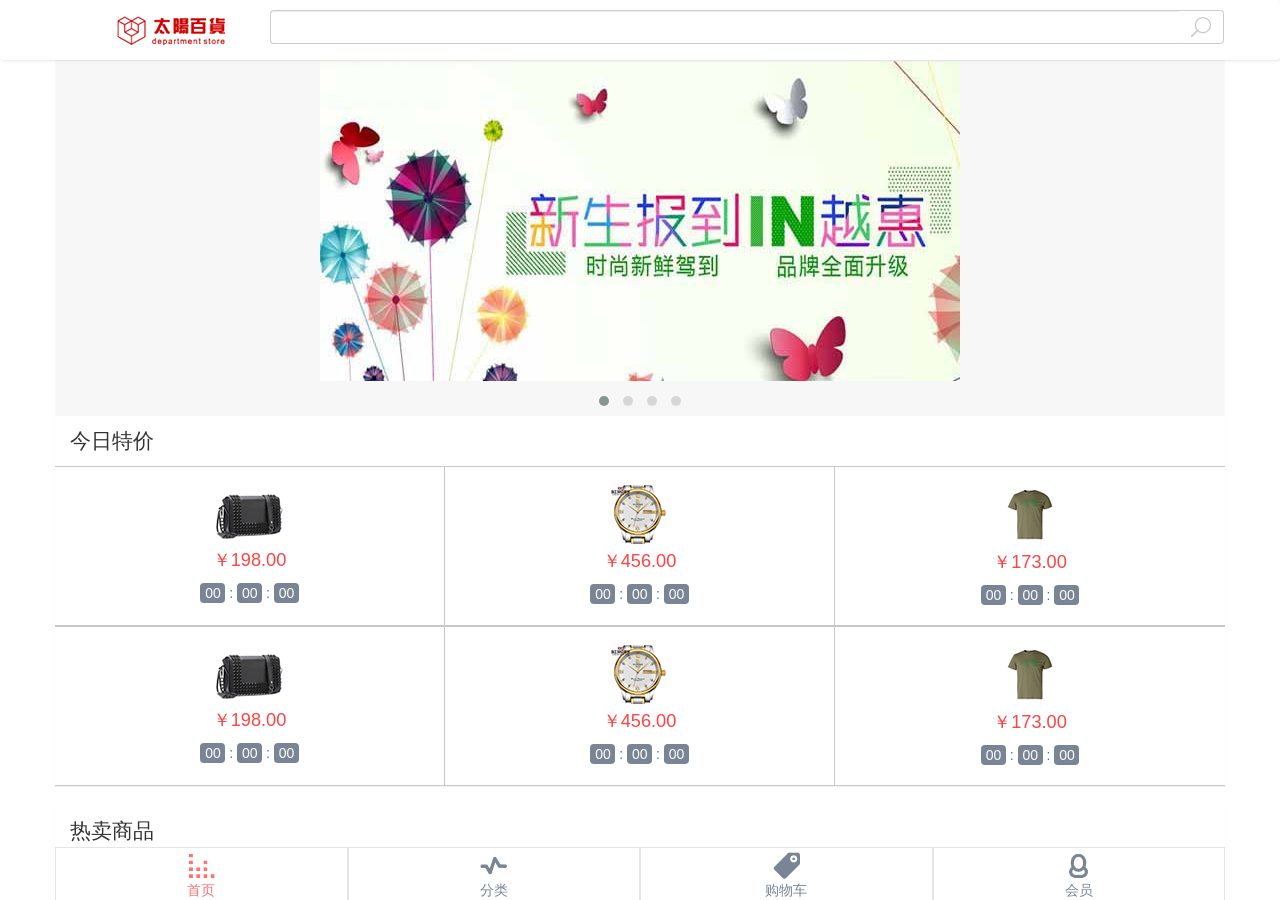
==== commit 5da4d4b0: "rqwr" ====
--- a/src/main/webapp/weishophtml/index.html
+++ b/src/main/webapp/weishophtml/index.html
@@ -222,22 +222,22 @@
 	<footer>
 		<div class="container footer">
 			<div class="row">
-				<div class="col-md-3 col-sm-3 col-xs-3">
+				<div class="col-md-3 col-sm-3 col-xs-3 footer-block">
 					<a href="index.html" class="active">
 						<p class="footer_index">首页</p>
 					</a>
 				</div>
-				<div class="col-md-3 col-sm-3 col-xs-3">
+				<div class="col-md-3 col-sm-3 col-xs-3 footer-block">
 					<a href="type.html">
 						<p class="footer_huodong">分类</p>
 					</a>
 				</div>
-				<div class="col-md-3 col-sm-3 col-xs-3">
+				<div class="col-md-3 col-sm-3 col-xs-3 footer-block">
 					<a href="pinpai_fenlei.html">
 						<p class="footer_pinpai">购物车</p>
 					</a>
 				</div>
-				<div class="col-md-3 col-sm-3 col-xs-3">
+				<div class="col-md-3 col-sm-3 col-xs-3 footer-block">
 					<a href="huiyuan.html">
 						<p class="footer_huiyuan">会员</p>
 					</a>
@@ -297,7 +297,7 @@
 								});
 				//设置高度			
 			    $(function(){
-			    	$("#main_div").height($(window).height()-$("header").height()-$("footer").height()-1);
+			    	$("#main_div").height($(window).height()-$("header").height()-$("footer").height()-2);
 			    	$("#main_div").css({"overflow":"auto"});
 			    });
 							
--- a/src/main/webapp/weishophtml/css/style.css
+++ b/src/main/webapp/weishophtml/css/style.css
@@ -5,7 +5,7 @@
 	outline:none;
 }
 input {
-	-webkit-appearance:none; /*去除iphone默认input样式*/
+	/*-webkit-appearance:none; 去除iphone默认input样式*/
 }
 
 img{
@@ -17,6 +17,8 @@
 	z-index:1030;
 	max-height:60px;
 	margin-bottom:0;
+	/*border-bottom::1px solid #e5e5e5;*/
+	box-shadow: #e5e5e5 1px 1px 3px 0px;
 }
 .top_pinpai{
 	background:#ffffff;
@@ -29,6 +31,7 @@
 }
 .top .top_logo .navbar-text{
 	width:100%;
+	font-family:'SimHei',sans-serif;
 }
 .top .top_logo .navbar-text img{
 	margin:0 auto;
@@ -237,6 +240,16 @@
 /* 底部部分 比较多页面会使用到 */
 .footer{
 	text-align:center;
+	background:rgba(255,255,255,1);
+	/*box-shadow: #e5e5e5 -1px -1px 3px 0px;*/
+	border-top:1px solid #e5e5e5;
+	
+	position: absolute;
+    left: 0px;
+    right: 0px;
+    bottom: 0px;
+    display: block;
+    clear: none;
 }
 .footer a{
 	text-decoration:none;
@@ -283,8 +296,10 @@
 	background:url(../images/huiyuan_ac.png) no-repeat center 4px;
 	background-size:27px 27px;
 }
-
-
+.footer-block{
+	border-left:1px solid #e5e5e5;
+	border-right:1px solid #e5e5e5;
+}
 
 
 /*  主页上部的图片轮播部分  */
@@ -293,6 +308,7 @@
 	padding-left:0;
 	padding-right:0;
 	margin-top:0px;
+	border-top: 1px solid #e5e5e5;
 }
 .pic_show .item img{
 	margin:0 auto;
@@ -1187,7 +1203,7 @@
 	position:relative;
 	top:0px;
 }
-/* 商品列表页面 		margin-right:10px;*/
+/* 商品列表页面*/
 .item_list .row{
 	margin-left:0;
 	margin-right:0;
@@ -1195,7 +1211,7 @@
 .item_list_oneitem{
 		padding-top:8px;
 		padding-bottom:8px;
-		border:1px solid #c8c7cc;
+		border:1px solid #e5e5e5;
 
 }
 .item_list_img{
@@ -1261,5 +1277,177 @@
 	font-family:'SimHei',sans-serif;
 	color:#989898;
 	font-size:0.8em;
-		text-align:left;
-}+	text-align:left;
+}
+
+/* 商品列表页面*/
+.tool_top{
+    background-color: #DDDDDD;
+	box-shadow: #999 1px 1px 3px 0px;
+}
+.tool_foot{
+    background-color: #DDDDDD;
+	box-shadow: #999 -1px -1px 3px 0px;
+	position: absolute;
+    left: 0px;
+    right: 0px;
+    bottom: 0px;
+    display: block;
+    clear: none;
+}
+.a-btn{
+	margin: 10px 0px 10px 10px ;
+	width:90%;
+}
+.b-btn{
+	margin: 10px 10px 10px 0px ;
+	width:90%;
+}
+.my-badge{
+	position:absolute;
+	top:22%;
+	left:50%
+}
+.badge-important{background-color:#b94a48;}
+.detail-name{
+	padding:5px 0px 0px 10px;
+	border-top: 2px solid #e5e5e5;
+	border-bottom: 1px solid #e5e5e5;
+}
+.detail-name .detail-name-p{
+	font-family:'SimHei',sans-serif;
+	color:#000000;
+	font-size:1.5em;
+}
+.detail-price{
+	padding:5px 0px 5px 10px;
+	border-bottom: 1px solid #e5e5e5;
+}
+.detail-price .detail-price-p{
+	font-family:'SimHei',sans-serif;
+	color:#ff4444;
+	font-size:1.3em;
+	margin: 0 0 0 !important;
+}
+.img-pinglun{
+	display: inline;
+	width: 50px;
+	height: 50px;
+}
+.my-media-left{
+	vertical-align:baseline  !important;
+}
+.text-edit img{
+	width: 100%;
+	height: 100%;
+}
+.head-text{
+	padding-top:10px;
+	font-size:1em;
+}
+/*购物车*/
+.cart-item-row{
+	overflow:hidden;
+	border: 1px solid #e5e5e5;
+	padding-top:10px;
+	padding-bottom:10px;
+}
+.cart-item-col{
+	margin-bottom:-9999px;
+	padding-bottom:9999px;
+}
+.cart-item-checkbox{
+	text-align:center;
+	
+}
+.cart-item-checkbox-sub{
+	margin-top:100%;
+}
+.cart-img{
+	width: 75px;
+	height:75px;
+}
+
+.footer-row{
+	overflow:hidden;
+}
+.footer-row .footer-col{
+	margin-bottom:-9999px;
+	padding-bottom:9999px;
+}
+.footer-row .footer-col .foot-text{
+	color:#ff4444;
+	margin-bottom:0;
+	font-family:'SimHei',sans-serif;
+	line-height:52px;
+	font-weight:bold;
+	text-align:center;
+}
+.btn-clipboard{
+    position:absolute;
+    top:-10px;
+    right:0;
+    z-index:10;
+    display:block;
+    padding:5px 8px;
+    font-size:12px;
+    color:#767676;
+    cursor:pointer;
+    background-color:#fff;
+    border:1px solid #e1e1e8;
+    border-radius:0 4px 0 4px
+}
+.main-box{position:relative ;}
+.sub-box { position:absolute;  top:50%; } 
+.content-box { border:1px solid #000; position:relative; top:-50%; color:#FFF; }
+/* 订单确认 */
+.accordion{margin-bottom:20px;}
+.accordion-group{
+	margin-top:5px;
+	border:1px solid #e5e5e5;
+	-webkit-border-radius:4px;
+	-moz-border-radius:4px;
+	border-radius:4px;
+}
+.accordion-heading{border-bottom:0;}
+.accordion-heading .accordion-toggle{display:block;padding:8px 15px;}
+.accordion-toggle{cursor:pointer;}
+.accordion-inner{padding:9px 15px;border-top:1px solid #e5e5e5;}
+
+.order-container{
+	padding-left:0 !important;
+	padding-right:0 !important;
+}
+.order-p{
+padding-right:25px !important;
+}
+.order-icon-col{
+	position: relative;
+	height:60px;
+}
+.order-icon-col-2{
+	position: relative;
+	height:25px;
+}
+.order-icon{
+	text-align:center;
+	position: absolute;
+	top: 50%;
+	left: 50%;
+	-webkit-transform: translateX(-50%) translateY(-50%);
+	-moz-transform: translateX(-50%) translateY(-50%);
+	-ms-transform: translateX(-50%) translateY(-50%);
+}
+.address-new-bt{
+	text-align:center;
+}
+.order-item-row{
+	overflow:hidden;
+}
+.order-totle-row{
+	margin-left:0px !important;
+	margin-right:0px !important;
+}
+.btn-mini{padding:0 6px;font-size:10.5px;-webkit-border-radius:3px;-moz-border-radius:3px;border-radius:3px;}
+/**/
+
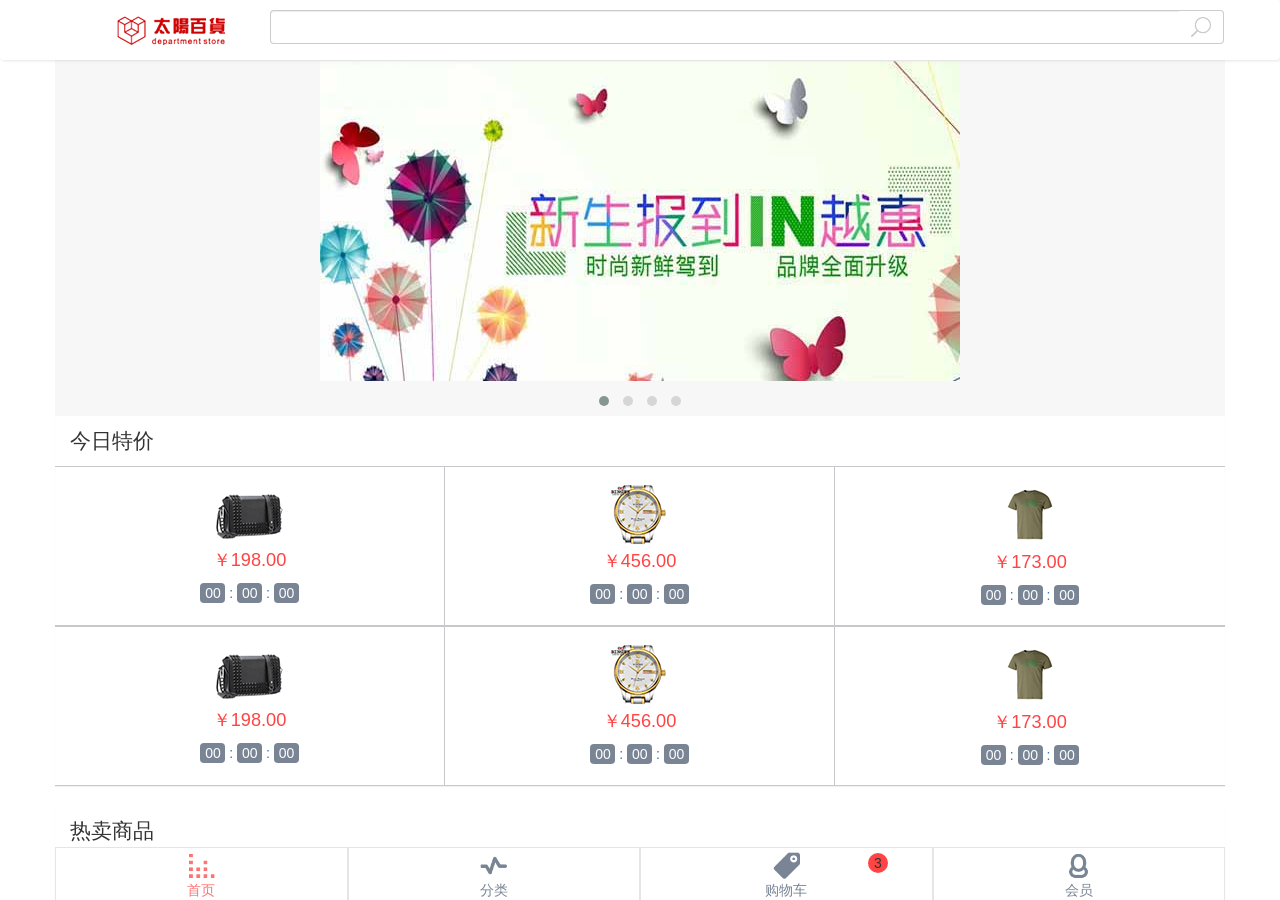
==== commit 9e534161: "office 150810" ====
--- a/src/main/webapp/weishophtml/index.html
+++ b/src/main/webapp/weishophtml/index.html
@@ -233,9 +233,11 @@
 					</a>
 				</div>
 				<div class="col-md-3 col-sm-3 col-xs-3 footer-block">
+					
 					<a href="pinpai_fenlei.html">
 						<p class="footer_pinpai">购物车</p>
 					</a>
+					<span class="cartcount">3</span>
 				</div>
 				<div class="col-md-3 col-sm-3 col-xs-3 footer-block">
 					<a href="huiyuan.html">
--- a/src/main/webapp/weishophtml/css/style.css
+++ b/src/main/webapp/weishophtml/css/style.css
@@ -191,7 +191,7 @@
 	position:fixed;
 	top:0;
 	right:-70%;
-	width:50%;
+	width:70%;
 	height:100%;
 	z-index:999;
 }
@@ -1449,5 +1449,69 @@
 	margin-right:0px !important;
 }
 .btn-mini{padding:0 6px;font-size:10.5px;-webkit-border-radius:3px;-moz-border-radius:3px;border-radius:3px;}
-/**/
-
+/*地址*/
+.adderss_name{
+	font-family:'SimHei',sans-serif;
+	color:#000000;
+	font-size:1em;
+	margin-bottom:0px !important;
+	margin-right:15px !important;
+}
+/*我的订单*/
+.order-group{
+	margin:0px 5px 0px 5px;
+}
+.order-num{
+	border: 1px solid #e5e5e5;
+	margin-top:5px;
+	border-radius: 12px 12px 0px 0px;
+	background-color:white;
+}
+.order-title{
+	border: 1px solid #e5e5e5;
+	background-color:white;
+}
+.order-total{
+	border: 1px solid #e5e5e5;
+	margin-bottom:5px;
+	border-radius: 0px 0px 12px 12px;
+	background-color:white;
+}
+.order-num-position{
+	margin:3px 3px 3px 0px !important;
+}
+.order-num-bt{
+	float:right;
+}
+.order-img1{
+	width:50px;
+	height:50px;
+}
+.btn-deletl{
+    position:absolute;
+    top:0px;
+    right:0px;
+    z-index:10;
+    display:block;
+    padding:4px 10px;
+    font-size:10px;
+    color:#767676;
+    cursor:pointer;
+    background-color:#fff;
+    border-left:1px solid #e1e1e8;
+    border-radius:0 12px 0 0
+}
+.maindiv{
+	background-color:#EEEEEE;
+}
+
+.cartcount{
+	background-color:#ff4444;
+	position:absolute;
+	top:10%;
+    right:15%;
+	width:20px;
+	height:20px;
+	z-index:10;
+	border-radius:50px;
+}
